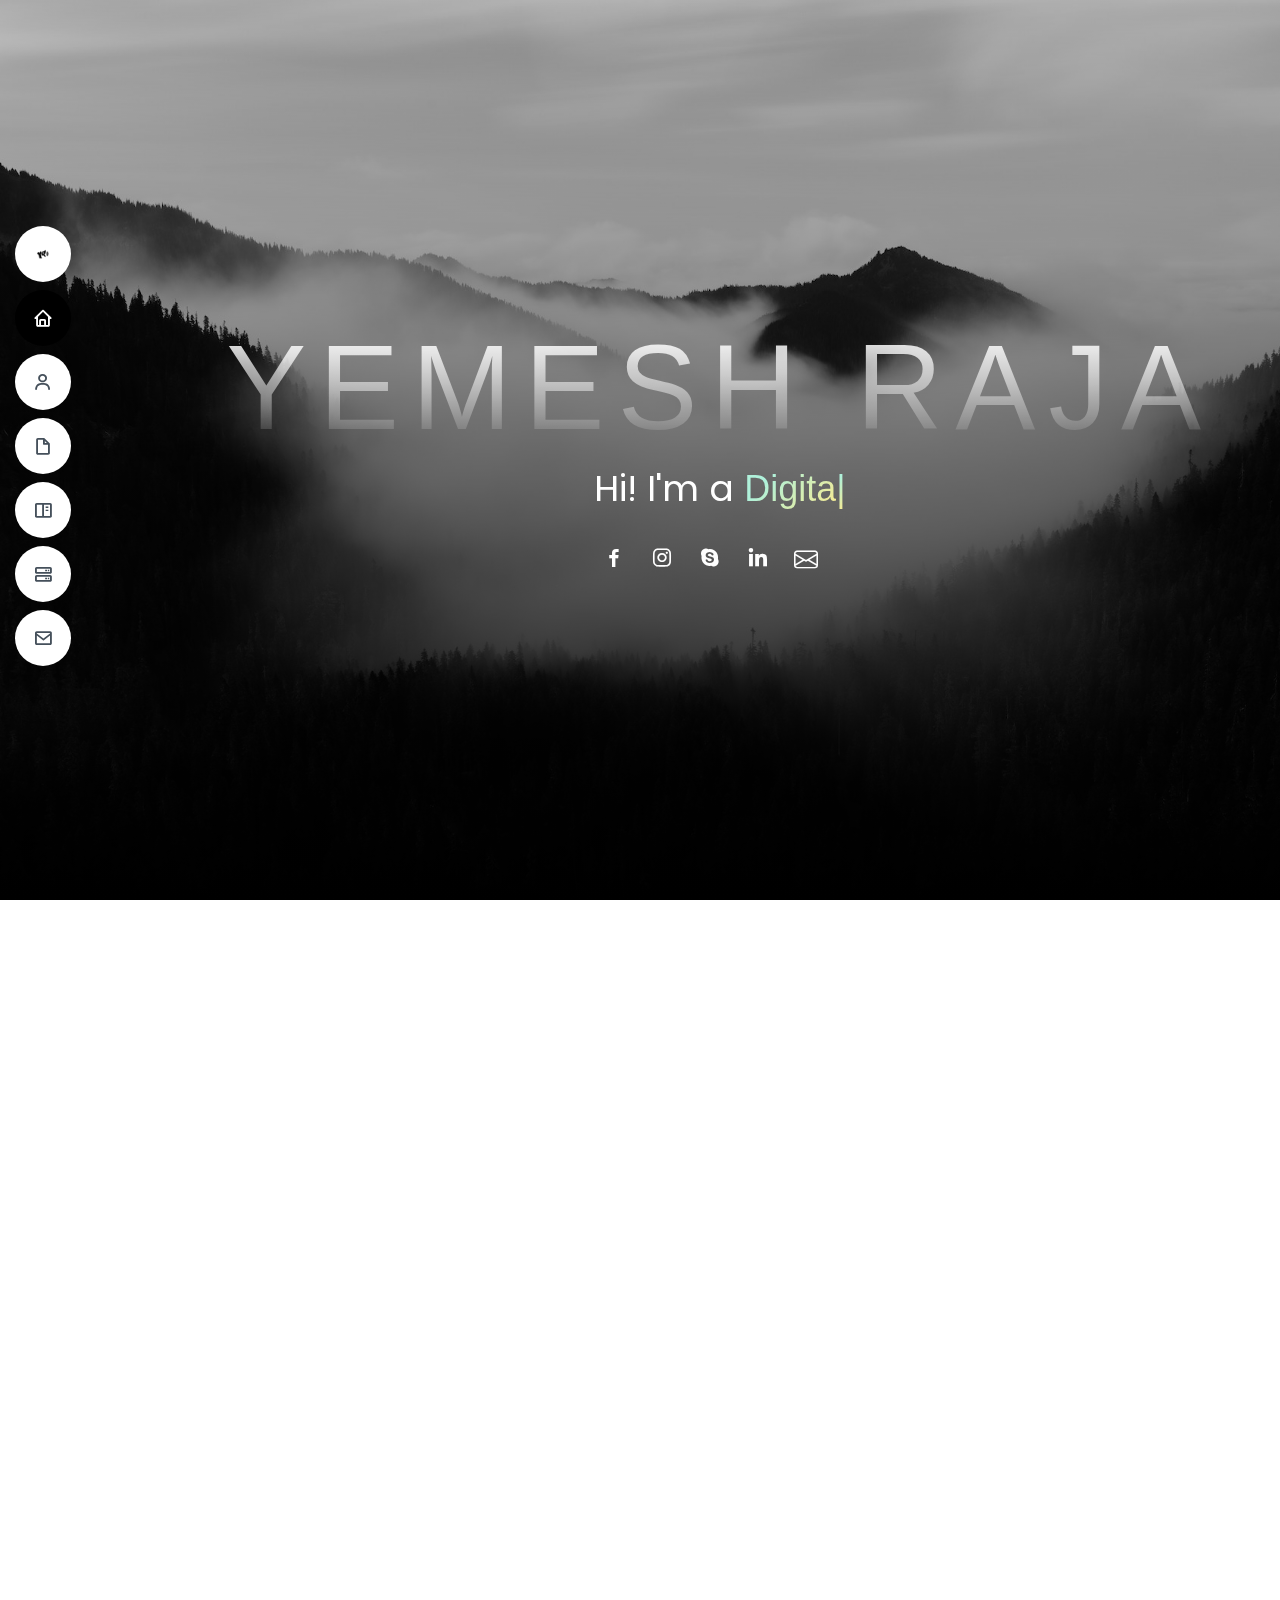
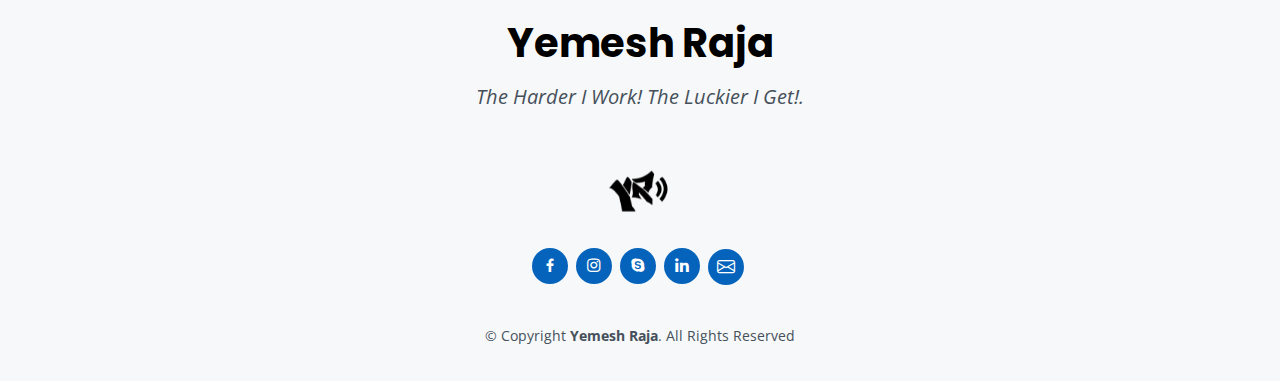
==== index.html @ a0a4c2d1 "Add files via upload" ====
<!DOCTYPE html>
<html lang="en">

<head>
  <meta charset="utf-8">
  <meta content="width=device-width, initial-scale=1.0" name="viewport">

  <title>Home: YEMESH RAJA</title>
  <meta content="" name="description">
  <meta content="" name="keywords">

  <!-- Favicons -->
  <link href="assets/favicon.ico" rel="icon">
  <link href="assets/img/apple-touch-icon.png" rel="apple-touch-icon">

  <!-- Google Fonts -->
  <link href="https://fonts.googleapis.com/css?family=Open+Sans:300,300i,400,400i,600,600i,700,700i|Raleway:300,300i,400,400i,500,500i,600,600i,700,700i|Poppins:300,300i,400,400i,500,500i,600,600i,700,700i" rel="stylesheet">

  <!-- Vendor CSS Files -->
  <link href="assets/vendor/aos/aos.css" rel="stylesheet">
  <link href="assets/vendor/bootstrap/css/bootstrap.min.css" rel="stylesheet">
  <link href="assets/vendor/bootstrap-icons/bootstrap-icons.css" rel="stylesheet">
  <link href="assets/vendor/boxicons/css/boxicons.min.css" rel="stylesheet">
  <link href="assets/vendor/glightbox/css/glightbox.min.css" rel="stylesheet">
  <link href="assets/vendor/swiper/swiper-bundle.min.css" rel="stylesheet">

  <!-- Template Main CSS File -->
  <link href="assets/css/style.css" rel="stylesheet">

  <!-- =======================================================
  * Template Name: MyResume - v4.3.0
  * Template URL: https://bootstrapmade.com/free-html-bootstrap-template-my-resume/
  * Author: BootstrapMade.com
  * License: https://bootstrapmade.com/license/
  ======================================================== -->
</head>

<body>

  <!-- ======= Mobile nav toggle button ======= -->
  <!-- <button type="button" class="mobile-nav-toggle d-xl-none"><i class="bi bi-list mobile-nav-toggle"></i></button> -->
  <i class="bi bi-list mobile-nav-toggle d-xl-none"></i>
  <!-- ======= Header ======= -->
  <header id="header" class="d-flex flex-column justify-content-center">
    <nav id="navbar" class="navbar nav-menu">

      <ul>
        <div class="text-center"><a href="#portfolio" class="nav-link scrollto"><img class="img-fluid mb-0 mb-lg-0" src="assets/img/Untitled design (5).png" alt="..."/></a></div>
        <li><a href="#hero" class="nav-link scrollto active"><i class="bx bx-home"></i> <span>Home</span></a></li>
        <li><a href="#about" class="nav-link scrollto"><i class="bx bx-user"></i> <span>About</span></a></li>
        <li><a href="#resume" class="nav-link scrollto"><i class="bx bx-file-blank"></i> <span>Resume</span></a></li>
        <li><a href="#portfolio" class="nav-link scrollto"><i class="bx bx-book-content"></i> <span>Certificate</span></a></li>
        <li><a href="#services" class="nav-link scrollto"><i class="bx bx-server"></i> <span>Services</span></a></li>
        <li><a href="#contact" class="nav-link scrollto"><i class="bx bx-envelope"></i> <span>Contact</span></a></li>
      </ul>
    </nav><!-- .nav-menu -->

  </header><!-- End Header -->
  <!-- ======= Hero Section ======= -->
  <section id="hero" class="d-flex flex-column justify-content-center">
    <div class="container" data-aos="zoom-in" data-aos-delay="100">
      <div class="text-center">
      <h1>YEMESH RAJA</h1>
      <p>Hi! I'm a <span class="typed" data-typed-items="Digital Marketer,Website Designer, Freelancer"></span></p>
      <div class="social-links">
        <a href="https://www.facebook.com/YEMESHRAJA"target="_blank" class="facebook"><i class="bx bxl-facebook"></i></a>
        <a href="https://www.instagram.com/yemesh_raja_marketer/"target="_blank" class="instagram"><i class="bx bxl-instagram"></i></a>
        <a href="https://join.skype.com/invite/x1tvJ3k8qmmR"target="_blank" class="google-plus"><i class="bx bxl-skype"></i></a>
        <a href="https://www.linkedin.com/in/yemesh-raja/"target="_blank" class="linkedin"><i class="bx bxl-linkedin"></i></a>
        <a href="mailto:yemeshraja@gmail.com"target="_blank" class="Email"><i class="bi bi-envelope"></i></a>
      </div>
      </div>
    </div>
  </section><!-- End Hero -->

  <main id="main">

    <!-- ======= About Section ======= -->
    <section id="about" class="about">
      <div class="container" data-aos="fade-up">

        <div class="section-title">
          <h2>About</h2>
          <p>HELLO, THIS IS YEMESH RAJA. I'M AN BUSINESS ADMINISTRATION GRADUATE. I'VE MORE SELF-INTEREST TOWARDS DIGITAL MARKETING AND GAIN MORE KNOWLEDGE IN VARIOUS METHODS!</p>
        </div>

        <div class="row">
          <div class="col-lg-4">
            <img src="assets/img/Photo.jpg" class="img-fluid" alt="">
          </div>
          <div class="col-lg-8 pt-4 pt-lg-0 content">
            <h3>Digital Marketer &amp; Website Designer.</h3>
            <p class="fst-italic">
              "The Harder I Work! The Luckier I Get!"
            </p>
            <div class="row">
              <div class="col-lg-6">
                <ul>
                  <li><i class="bi bi-chevron-right"></i> <strong>Website:</strong> <a href="https://www.yemeshraja.me/"target="_blank" class="Email"><span>www.yemeshraja.me</span></li></a>
                  <li><i class="bi bi-chevron-right"></i> <strong>Phone:</strong> <span>(+91) 9677109944</span></li>
                  <li><i class="bi bi-chevron-right"></i> <strong>City:</strong> <span>Chennai, India</span></li>
                </ul>
              </div>
              <div class="col-lg-6">
                <ul>
                  <li><i class="bi bi-chevron-right"></i> <strong>Degree:</strong> <span>Bachelor Business Administration</span></li>
                  <li><i class="bi bi-chevron-right"></i> <strong>Email:</strong><a href="mailto:yemeshraja@gmail.com"target="_blank" class="Email"> <span>yemeshraja@gmail.com</span></li></a>
                  <li><i class="bi bi-chevron-right"></i> <strong>Freelance:</strong> <span>Available</span></li>
                </ul>
              </div>
            </div>
            <p>
              Follow Me on Instagram
                         <a href="https://www.instagram.com/yemesh_raja_marketer/"target="_blank"><i class="bx bxl-instagram"></p></a></i>
          </div>
        </div>

      </div>
    </section><!-- End About Section -->

    <!-- ======= Skills Section ======= -->
    <section id="skills" class="skills section-bg">
      <div class="container" data-aos="fade-up">

        <div class="section-title">
          <h2>Skills</h2>
          <p>Everyone is unique the their way of Skill sets and Ideas. So, These are my skill sets which I'm very much confident.</p>
        </div>

        <div class="row skills-content">

          <div class="col-lg-6">

            <div class="progress">
              <span class="skill">Digital Marketing <i class="val">100%</i></span>
              <div class="progress-bar-wrap">
                <div class="progress-bar" role="progressbar" aria-valuenow="100" aria-valuemin="0" aria-valuemax="100"></div>
              </div>
            </div>

            <div class="progress">
              <span class="skill">Website Design <i class="val">90%</i></span>
              <div class="progress-bar-wrap">
                <div class="progress-bar" role="progressbar" aria-valuenow="90" aria-valuemin="0" aria-valuemax="100"></div>
              </div>
            </div>

            <div class="progress">
              <span class="skill">canva<i class="val">75%</i></span>
              <div class="progress-bar-wrap">
                <div class="progress-bar" role="progressbar" aria-valuenow="75" aria-valuemin="0" aria-valuemax="100"></div>
              </div>
            </div>

          </div>

          <div class="col-lg-6">

            <div class="progress">
              <span class="skill">HTML & CSS <i class="val">60%</i></span>
              <div class="progress-bar-wrap">
                <div class="progress-bar" role="progressbar" aria-valuenow="80" aria-valuemin="0" aria-valuemax="100"></div>
              </div>
            </div>

            <div class="progress">
              <span class="skill">WordPress<i class="val">90%</i></span>
              <div class="progress-bar-wrap">
                <div class="progress-bar" role="progressbar" aria-valuenow="90" aria-valuemin="0" aria-valuemax="100"></div>
              </div>
            </div>

            <div class="progress">
              <span class="skill">Photoshop <i class="val">55%</i></span>
              <div class="progress-bar-wrap">
                <div class="progress-bar" role="progressbar" aria-valuenow="55" aria-valuemin="0" aria-valuemax="100"></div>
              </div>
            </div>

          </div>

        </div>

      </div>
    </section><!-- End Skills Section -->

    <!-- ======= Resume Section ======= -->
    <section id="resume" class="resume">
      <div class="container" data-aos="fade-up">

        <div class="section-title">
          <a href="assets/YEMESH RAJA_CV.pdf" download><h2>Resume</h2></a>
          <p>Click the above Resume Text to Download my full Resume Offline.</p>
        </div>

        <div class="row">
          <div class="col-lg-6">
            <h3 class="resume-title">Summary</h3>
            <div class="resume-item pb-0">
              <h4>Yemesh Raja</h4>
              <p><em>
Enthusiastic, Innovative and deadline-driven Digital Marketer & Website Designer with 1+ years of experience in designing and developing user-centered digital marketing and Websites from initial concept to final.</em></p>
              <ul>
                <li>No.5, Anna Street, Periyapanicherry, Chennai-122, Tamil Nadu, India.</li>
                <li>(+91) 9677109944</li>
                <li><a href="mailto:yemeshraja@gmail.com"target="_blank">yemeshraja@gmail.com</li></a>
              </ul>
            </div>

            <h3 class="resume-title">Education</h3>
            <div class="resume-item">
              <h4>Bachelor of Business Administration</h4>
              <h5>2018 - 2021</h5>
              <p><em>Madras Christian College, Chennai, India</em></p>
              <p>Completed my College Degree with 70% in Total Score. Learned the concepts of Business Administration. Involved in Various Events and Activites. Performed as an Amenities Convenor.</p>
            </div>
            <div class="resume-item">
              <h4>Higher Secondary Schooling</h4>
              <h5>2017 - 2018</h5>
              <p><em>Madras Christian College, Chennai, India</em></p>
              <p>Completed my 12th State board exams with 86% in Total Score. Performed as an Class Representive. Involved in Various Events and Activites.</p>
            </div>
          </div>
          <div class="col-lg-6">
            <h3 class="resume-title">Professional Experience</h3>
            <div class="resume-item">
              <h4>
Resource Management Group Intern:</h4>
              <h5>2021 - Present</h5>
              <p><em>Chennai, TamilNadu, India </em></p>
              <ul>
                <li>Worked in RMG team at Kaar Technologies</li>
                <li>Managed Resources in a project work</li>
                <li>
Learned about Proper Professional Communication </li>
                <li>Learned about the core concepts of RMG</li>
              </ul>
            </div>
            <div class="resume-item">
              <h4>

Human Resource Management Intern:
</h4>
              <h5>FEB 2021 - MAR 2021</h5>
              <p><em>Chennai, TamilNadu, India</em></p>
              <ul>
                <li>Worked as an Human Resource Intern in Shibaura Machine.</li>
                <li>Managed and Learned about the HR Role.</li>
                <li>Collected data from the employees and analyzed for better change.</li>
                <li>Learned about the core concepts of Human Resource.</li>
              </ul>
            </div>
            <div class="resume-item">
              <h4>

Digital Marketing Intern:</h4>
              <h5>Jun 2021 - Aug 2021</h5>
              <p><em>Virtual Internship</em></p>
              <ul>
                <li>Worked as an Digital Marketing Team Lead in GAO Tek.</li>
                <li>Managed Social Media Posts and Fellow Interns.</li>
                <li>Communicated with all the Fellow works and Processed an Team work.</li>
                <li>
Involved in Various work Process in Digital Marketing.(Social media Marketing, Email Marketing)</li>
              </ul>
            </div>
          </div>
        </div>

      </div>
    </section><!-- End Resume Section -->

    <!-- ======= Portfolio Section ======= -->
    <section id="portfolio" class="portfolio section-bg">
      <div class="container" data-aos="fade-up">

        <div class="section-title">
          <a class="nav-link" href="Certificate.html"target="_blank"><h2>Certificates</h2></a>
          <p>These are the qualified Certifications of mine. Click on the Above Certificates Text to View all.</p>
        </div>

        <div class="row">
          <div class="col-lg-12 d-flex justify-content-center" data-aos="fade-up" data-aos-delay="100">
            <ul id="portfolio-flters">
              <li data-filter="*" class="filter-active">All</li>
              <li data-filter=".filter-app">Digital Marketing</li>
              <li data-filter=".filter-card">Coding</li>
              <li data-filter=".filter-web">Others</li>
            </ul>
          </div>
        </div>

        <div class="row portfolio-container" data-aos="fade-up" data-aos-delay="200">

          <div class="col-lg-4 col-md-6 portfolio-item filter-app">
            <div class="portfolio-wrap">
              <img src="assets/Images/GOOGLE ANALYTICS SKILLSHOP.jpg" class="img-fluid" alt="">
              <div class="portfolio-info">
                <h4>Google Analytics Certification</h4>
                <p>Certified</p>
                <div class="portfolio-links">
                  <a href="assets/Images/GOOGLE ANALYTICS SKILLSHOP.jpg" data-gallery="portfolioGallery" class="portfolio-lightbox" title="Google Analytics Certification"><i class="bx bx-plus"></i></a>
                  <a href="portfolio-details.html" class="portfolio-details-lightbox" data-glightbox="type: external" title="Portfolio Details"><i class="bx bx-link"></i></a>
                </div>
              </div>
            </div>
          </div>

          <div class="col-lg-4 col-md-6 portfolio-item filter-app">
            <div class="portfolio-wrap">
              <img src="assets/Images/CertificateOfCompletion_Digital Marketing Foundations_page-0001 (1).jpg" class="img-fluid" alt="">
              <div class="portfolio-info">
                <h4>LinkedIn Digital Marketing Certification</h4>
                <p>LinkedIn</p>
                <div class="portfolio-links">
                  <a href="assets/Images/CertificateOfCompletion_Digital Marketing Foundations_page-0001 (1).jpg" data-gallery="portfolioGallery" class="portfolio-lightbox" title="LinkedIn Digital Marketing Certification"><i class="bx bx-plus"></i></a>
                  <a href="portfolio-details.html" class="portfolio-details-lightbox" data-glightbox="type: external" title="Portfolio Details"><i class="bx bx-link"></i></a>
                </div>
              </div>
            </div>
          </div>

          <div class="col-lg-4 col-md-6 portfolio-item filter-app">
            <div class="portfolio-wrap">
              <img src="assets/Images/Coursera GOOGLE ADS_page-0001.jpg" class="img-fluid" alt="">
              <div class="portfolio-info">
                <h4>Google Ads Course in Coursera</h4>
                <p>Coursera</p>
                <div class="portfolio-links">
                  <a href="assets/Images/Coursera GOOGLE ADS_page-0001.jpg" data-gallery="portfolioGallery" class="portfolio-lightbox" title="Google Ads Course in Coursera"><i class="bx bx-plus"></i></a>
                  <a href="portfolio-details.html" class="portfolio-details-lightbox" data-glightbox="type: external" title="Portfolio Details"><i class="bx bx-link"></i></a>
                </div>
              </div>
            </div>
          </div>

          <div class="col-lg-4 col-md-6 portfolio-item filter-app">
            <div class="portfolio-wrap">
              <img src="assets/Images/portfolio-01.jpg" class="img-fluid" alt="">
              <div class="portfolio-info">
                <h4>
Google Digital Marketing Certification
</h4>
                <p>Google Digital Garage</p>
                <div class="portfolio-links">
                  <a href="assets/Images/portfolio-01.jpg" data-gallery="portfolioGallery" class="portfolio-lightbox" title="Google Digital Marketing Certificate"><i class="bx bx-plus"></i></a>
                  <a href="portfolio-details.html" class="portfolio-details-lightbox" data-glightbox="type: external" title="Portfolio Details"><i class="bx bx-link"></i></a>
                </div>
              </div>
            </div>
          </div>

          <div class="col-lg-4 col-md-6 portfolio-item filter-app">
            <div class="portfolio-wrap">
              <img src="assets/Images/Digital Marketing_Future learn_Accenture_page-0001.jpg" class="img-fluid" alt="">
              <div class="portfolio-info">
                <h4>Digital Marketing Certification by Accenture</h4>
                <p>Accenture</p>
                <div class="portfolio-links">
                  <a href="assets/Images/Digital Marketing_Future learn_Accenture_page-0001.jpg" data-gallery="portfolioGallery" class="portfolio-lightbox" title="Digital Marketing Certification by Accenture"><i class="bx bx-plus"></i></a>
                  <a href="portfolio-details.html" class="portfolio-details-lightbox" data-glightbox="type: external" title="Portfolio Details"><i class="bx bx-link"></i></a>
                </div>
              </div>
            </div>
          </div>

          <div class="col-lg-4 col-md-6 portfolio-item filter-web">
            <div class="portfolio-wrap">
              <img src="assets/Images/Creative thinking & Problem Solving_page-0001.jpg" class="img-fluid" alt="">
              <div class="portfolio-info">
                <h4>METROPOLITAN SCHOOL OF BUSINESS PROBLEM SOLVING CERTIFICATION</h4>
                <p>UK METROPOLITAN School Of Business</p>
                <div class="portfolio-links">
                  <a href="assets/Images/Creative thinking & Problem Solving_page-0001.jpg" data-gallery="portfolioGallery" class="portfolio-lightbox" title="METROPOLITAN SCHOOL OF BUSINESS PROBLEM SOLVING CERTIFICATION"><i class="bx bx-plus"></i></a>
                  <a href="portfolio-details.html" class="portfolio-details-lightbox" data-glightbox="type: external" title="Portfolio Details"><i class="bx bx-link"></i></a>
                </div>
              </div>
            </div>
          </div>

          <div class="col-lg-4 col-md-6 portfolio-item filter-app">
            <div class="portfolio-wrap">
              <img src="assets/Images/GOOGLE ANALYTICS ADVANCED_page-0001.jpg" class="img-fluid" alt="">
              <div class="portfolio-info">
                <h4>Google Analytics Certification</h4>
                <p>Google Analytics</p>
                <div class="portfolio-links">
                  <a href="assets/Images/GOOGLE ANALYTICS ADVANCED_page-0001.jpg" data-gallery="portfolioGallery" class="portfolio-lightbox" title="Google Analytics Certification"><i class="bx bx-plus"></i></a>
                  <a href="portfolio-details.html" class="portfolio-details-lightbox" data-glightbox="type: external" title="Portfolio Details"><i class="bx bx-link"></i></a>
                </div>
              </div>
            </div>
          </div>

          <div class="col-lg-4 col-md-6 portfolio-item filter-card">
            <div class="portfolio-wrap">
              <img src="assets/Images/One Month Learn HTML Certificate_page-0001.jpg" class="img-fluid" alt="">
              <div class="portfolio-info">
                <h4>One Month HTML Certification</h4>
                <p>One Month</p>
                <div class="portfolio-links">
                  <a href="assets/Images/One Month Learn HTML Certificate_page-0001.jpg" data-gallery="portfolioGallery" class="portfolio-lightbox" title="One Month HTML Certification"><i class="bx bx-plus"></i></a>
                  <a href="portfolio-details.html" class="portfolio-details-lightbox" data-glightbox="type: external" title="Portfolio Details"><i class="bx bx-link"></i></a>
                </div>
              </div>
            </div>
          </div>

          <div class="col-lg-4 col-md-6 portfolio-item filter-app">
            <div class="portfolio-wrap">
              <img src="assets/Images/EMAIL MARKETING ON HUBSPOT.jpg" class="img-fluid" alt="...">
              <div class="portfolio-info">
                <h4>EMAIL MARKETING CERTIFICATION ON HUBSPOT</h4>
                <p>HUBSPOT</p>
                <div class="portfolio-links">
                  <a href="assets/Images/EMAIL MARKETING CERTIFICATION ON HUBSPOT.jpg" data-gallery="portfolioGallery" class="portfolio-lightbox" title="Web 3"><i class="bx bx-plus"></i></a>
                  <a href="portfolio-details.html" class="portfolio-details-lightbox" data-glightbox="type: external" title="Portfolio Details"><i class="bx bx-link"></i></a>
                </div>
              </div>
            </div>
          </div>

        </div>

      </div>
    </section><!-- End Portfolio Section -->

    <!-- ======= Services Section ======= -->
    <section id="services" class="services">
      <div class="container" data-aos="fade-up">

        <div class="section-title">
          <h2>Services</h2>
          <p>These are the various types of Services with is Currently provided:</p>
        </div>

        <div class="row">

          <div class="col-lg-4 col-md-6 d-flex align-items-stretch" data-aos="zoom-in" data-aos-delay="100">
            <div class="icon-box iconbox-blue">
              <div class="icon">
                <svg width="100" height="100" viewBox="0 0 600 600" xmlns="http://www.w3.org/2000/svg">
                  <path stroke="none" stroke-width="0" fill="#f5f5f5" d="M300,521.0016835830174C376.1290562159157,517.8887921683347,466.0731472004068,529.7835943286574,510.70327084640275,468.03025145048787C554.3714126377745,407.6079735673963,508.03601936045806,328.9844924480964,491.2728898941984,256.3432110539036C474.5976632858925,184.082847569629,479.9380746630129,96.60480741107993,416.23090153303,58.64404602377083C348.86323505073057,18.502131276798302,261.93793281208167,40.57373210992963,193.5410806939664,78.93577620505333C130.42746243093433,114.334589627462,98.30271207620316,179.96522072025542,76.75703585869454,249.04625023123273C51.97151888228291,328.5150500222984,13.704378332031375,421.85034740162234,66.52175969318436,486.19268352777647C119.04800174914682,550.1803526380478,217.28368757567262,524.383925680826,300,521.0016835830174"></path>
                </svg>
                <i class="bx bx-slideshow"></i>
              </div>
              <h4><a href="#contact">
Digital Marketing</a></h4>
              <p>Digital Marketing Services to Increase the Brand awareness, Growth and sales.</p>
            </div>
          </div>

          <div class="col-lg-4 col-md-6 d-flex align-items-stretch mt-4 mt-md-0" data-aos="zoom-in" data-aos-delay="200">
            <div class="icon-box iconbox-orange ">
              <div class="icon">
                <svg width="100" height="100" viewBox="0 0 600 600" xmlns="http://www.w3.org/2000/svg">
                  <path stroke="none" stroke-width="0" fill="#f5f5f5" d="M300,582.0697525312426C382.5290701553225,586.8405444964366,449.9789794690241,525.3245884688669,502.5850820975895,461.55621195738473C556.606425686781,396.0723002908107,615.8543463187945,314.28637112970534,586.6730223649479,234.56875336149918C558.9533121215079,158.8439757836574,454.9685369536778,164.00468322053177,381.49747125262974,130.76875717737553C312.15926192815925,99.40240125094834,248.97055460311594,18.661163978235184,179.8680185752513,50.54337015887873C110.5421016452524,82.52863877960104,119.82277516462835,180.83849132639028,109.12597500060166,256.43424936330496C100.08760227029461,320.3096726198365,92.17705696193138,384.0621239912766,124.79988738764834,439.7174275375508C164.83382741302287,508.01625554203684,220.96474134820875,577.5009287672846,300,582.0697525312426"></path>
                </svg>
                <i class="bx bx-file"></i>
              </div>
              <h4><a href="#contact">
Designing & Editing</a></h4>
              <p>
Editing and Designing of Companies & Businesses Logo's, Videos, Posters.</p>
            </div>
          </div>

          <div class="col-lg-4 col-md-6 d-flex align-items-stretch mt-4 mt-lg-0" data-aos="zoom-in" data-aos-delay="300">
            <div class="icon-box iconbox-pink">
              <div class="icon">
                <svg width="100" height="100" viewBox="0 0 600 600" xmlns="http://www.w3.org/2000/svg">
                  <path stroke="none" stroke-width="0" fill="#f5f5f5" d="M300,541.5067337569781C382.14930387511276,545.0595476570109,479.8736841581634,548.3450877840088,526.4010558755058,480.5488172755941C571.5218469581645,414.80211281144784,517.5187510058486,332.0715597781072,496.52539010469104,255.14436215662573C477.37192572678356,184.95920475031193,473.57363656557914,105.61284051026155,413.0603344069578,65.22779650032875C343.27470386102294,18.654635553484475,251.2091493199835,5.337323636656869,175.0934190732945,40.62881213300186C97.87086631185822,76.43348514350839,51.98124368387456,156.15599469081315,36.44837278890362,239.84606092416172C21.716077023791087,319.22268207091537,43.775223500013084,401.1760424656574,96.891909868211,461.97329694683043C147.22146801428983,519.5804099606455,223.5754009179313,538.201503339737,300,541.5067337569781"></path>
                </svg>
                <i class="bx bx-layer"></i>
              </div>
              <h4><a href="#contact">Website Design & Development</a></h4>
              <p>Fully Customized Desiging and developing websites for companies & Businesses</p>
            </div>
          </div>
        </div>

      </div>
    </section><!-- End Services Section -->


    <!-- ======= Contact Section ======= -->
    <section id="contact" class="contact">
      <div class="container" data-aos="fade-up">

        <div class="section-title">
          <h2>Contact</h2>
        </div>

        <div class="row mt-1">
          <div class="col-lg-4">
            <div class="info">
              <div class="address">
                <i class="bi bi-geo-alt"></i>
                <h4>Location:</h4>
                <p>No.5, Anna Street, Periyapanicherry, Chennai-122, Tamil Nadu, India.</p>
                <hr class="my-4 mx-auto" />
              </div>

              <div class="email">
                <a href="mailto:yemeshraja@gmail.com"target="_blank" class="Email"><i class="bi bi-envelope"></i>
                <h4>Email:</h4>
                <p>yemeshraja@gmail.com</p>
                <hr class="my-4 mx-auto" />
                </a>
              </div>

              <div class="phone">
                <i class="bi bi-phone"></i>
                <h4>Call:</h4>
                <p>+91 9677109944</p>
                <hr class="my-4 mx-auto" />
              </div>

            </div>

          </div>

          <div class="col-lg-8 mt-5 mt-lg-0">

            <form action="forms/contact.php" method="post" role="form" class="php-email-form">
              <div class="row">
                <div class="col-md-6 form-group">
                  <input type="text" name="name" class="form-control" id="name" placeholder="Your Name" required>
                </div>
                <div class="col-md-6 form-group mt-3 mt-md-0">
                  <input type="email" class="form-control" name="email" id="email" placeholder="Your Email" required>
                </div>
              </div>
              <div class="form-group mt-3">
                <input type="text" class="form-control" name="subject" id="subject" placeholder="Subject" required>
              </div>
              <div class="form-group mt-3">
                <textarea class="form-control" name="message" rows="5" placeholder="Message" required></textarea>
              </div>
              <div class="my-3">
                <div class="loading">Loading</div>
                <div class="error-message"></div>
                <div class="sent-message">Your message has been sent. Thank you!</div>
              </div>
              <div class="text-center"><button type="submit">Send Message</button></div>
            </form>

          </div>

        </div>

      </div>
    </section><!-- End Contact Section -->

  </main><!-- End #main -->

  <!-- ======= Footer ======= -->
  <footer id="footer">
    <div class="container">
      <h3>Yemesh Raja</h3>
      <p>The Harder I Work! The Luckier I Get!.</p>
      <div class="text-center"><a href="#hero" class="nav-link scrollto active"><img class="img-fluid mb-0 mb-lg-0" src="assets/img/Untitled design (5).png" alt="..."width="100" height="100" /></div></a>
      <div class="social-links">
        <a href="https://www.facebook.com/YEMESHRAJA"target="_blank" class="facebook"><i class="bx bxl-facebook"></i></a>
        <a href="https://www.instagram.com/yemesh_raja_marketer/"target="_blank" class="instagram"><i class="bx bxl-instagram"></i></a>
        <a href="https://join.skype.com/invite/x1tvJ3k8qmmR"target="_blank" class="google-plus"><i class="bx bxl-skype"></i></a>
        <a href="https://www.linkedin.com/in/yemesh-raja/"target="_blank" class="linkedin"><i class="bx bxl-linkedin"></i></a>
        <a href="mailto:yemeshraja@gmail.com"target="_blank" class="Email"><i class="bi bi-envelope"></i></a>
      </div>
      <div class="copyright">
        &copy; Copyright <strong><span>Yemesh Raja</span></strong>. All Rights Reserved
      </div>
    </div>
  </footer><!-- End Footer -->

  <div id="preloader"></div>
  <a href="#" class="back-to-top d-flex align-items-center justify-content-center"><i class="bi bi-arrow-up-short"></i></a>

  <!-- Vendor JS Files -->
  <script src="assets/vendor/aos/aos.js"></script>
  <script src="assets/vendor/bootstrap/js/bootstrap.bundle.min.js"></script>
  <script src="assets/vendor/glightbox/js/glightbox.min.js"></script>
  <script src="assets/vendor/isotope-layout/isotope.pkgd.min.js"></script>
  <script src="assets/vendor/php-email-form/validate.js"></script>
  <script src="assets/vendor/purecounter/purecounter.js"></script>
  <script src="assets/vendor/swiper/swiper-bundle.min.js"></script>
  <script src="assets/vendor/typed.js/typed.min.js"></script>
  <script src="assets/vendor/waypoints/noframework.waypoints.js"></script>

  <!-- Template Main JS File -->
  <script src="assets/js/main.js"></script>

</body>

</html>
---- assets/css/style.css ----
/**
* Template Name: MyResume - v4.3.0
* Template URL: https://bootstrapmade.com/free-html-bootstrap-template-my-resume/
* Author: BootstrapMade.com
* License: https://bootstrapmade.com/license/
*/

/*--------------------------------------------------------------
# General
--------------------------------------------------------------*/
body {
  font-family: "Open Sans", sans-serif;
  color: #272829;
}

a {
  color: #0563bb;
  text-decoration: none;
}

a:hover {
  color: #067ded;
  text-decoration: none;
}

h1, h2, h3, h4, h5, h6 {
  font-family: "Raleway", sans-serif;
}

/*--------------------------------------------------------------
# Back to top button
--------------------------------------------------------------*/
.back-to-top {
  position: fixed;
  visibility: hidden;
  opacity: 0;
  right: 15px;
  bottom: 15px;
  z-index: 996;
  background: #0563bb;
  width: 40px;
  height: 40px;
  border-radius: 50px;
  transition: all 0.4s;
}

.back-to-top i {
  font-size: 28px;
  color: #fff;
  line-height: 0;
}

.back-to-top:hover {
  background: #0678e3;
  color: #fff;
}

.back-to-top.active {
  visibility: visible;
  opacity: 1;
}

/*--------------------------------------------------------------
# Preloader
--------------------------------------------------------------*/
#preloader {
  position: fixed;
  top: 0;
  left: 0;
  right: 0;
  bottom: 0;
  z-index: 9999;
  overflow: hidden;
  background: #fff;
}

#preloader:before {
  content: "";
  position: fixed;
  top: calc(50% - 30px);
  left: calc(50% - 30px);
  border: 6px solid #0563bb;
  border-top-color: #fff;
  border-bottom-color: #fff;
  border-radius: 50%;
  width: 60px;
  height: 60px;
  -webkit-animation: animate-preloader 1s linear infinite;
  animation: animate-preloader 1s linear infinite;
}

@-webkit-keyframes animate-preloader {
  0% {
    transform: rotate(0deg);
  }
  100% {
    transform: rotate(360deg);
  }
}

@keyframes animate-preloader {
  0% {
    transform: rotate(0deg);
  }
  100% {
    transform: rotate(360deg);
  }
}

/*--------------------------------------------------------------
# Disable aos animation delay on mobile devices
--------------------------------------------------------------*/
@media screen and (max-width: 768px) {
  [data-aos-delay] {
    transition-delay: 0 !important;
  }
}

/*--------------------------------------------------------------
# Header
--------------------------------------------------------------*/
#header {
  position: fixed;
  top: 0;
  left: 0;
  bottom: 0;
  z-index: 9997;
  transition: all 0.5s;
  padding: 15px;
  overflow-y: auto;
}

@media (max-width: 992px) {
  #header {
    width: 300px;
    background: #fff;
    border-right: 1px solid #e6e9ec;
    left: -300px;
  }
}

@media (min-width: 992px) {
  #main {
    margin-left: 100px;
  }
}

/*--------------------------------------------------------------
# Navigation Menu
--------------------------------------------------------------*/
/**
* Desktop Navigation 
*/
.nav-menu {
  padding: 0;
  display: block;
}

.nav-menu * {
  margin: 0;
  padding: 0;
  list-style: none;
}

.nav-menu > ul > li {
  position: relative;
  white-space: nowrap;
}

.nav-menu a, .nav-menu a:focus {
  display: flex;
  align-items: center;
  color: #45505b;
  padding: 10px 18px;
  margin-bottom: 8px;
  transition: 0.3s;
  font-size: 15px;
  border-radius: 50px;
  background: #FFFFFF;
  height: 56px;
  width: 100%;
  overflow: hidden;
  transition: 0.3s;
}

.nav-menu a i, .nav-menu a:focus i {
  font-size: 20px;
}

.nav-menu a span, .nav-menu a:focus span {
  padding: 0 5px 0 7px;
  color: #45505b;
}

@media (min-width: 992px) {
  .nav-menu a, .nav-menu a:focus {
    width: 56px;
  }
  .nav-menu a span, .nav-menu a:focus span {
    display: none;
    color: #fff;
  }

}
.nav-menu img, .nav-menu .active, .nav-menu .active:focus, .nav-menu li:hover > a {
  color: #fff;
  background: #FFFFFF;
}

.nav-menu a:hover, .nav-menu .active, .nav-menu .active:focus, .nav-menu li:hover > a {
  color: #fff;
  background: #000000;
}

.nav-menu a:hover span, .nav-menu .active span, .nav-menu .active:focus span, .nav-menu li:hover > a span {
  color: #fff;
}

.nav-menu a:hover, .nav-menu li:hover > a {
  width: 100%;
  color: #fff;
}


.nav-menu a:hover span, .nav-menu li:hover > a span {
  display: block;
}

/**
* Mobile Navigation 
*/
.mobile-nav-toggle {
  position: fixed;
  right: 10px;
  top: 10px;
  z-index: 9998;
  border: 0;
  background: none;
  font-size: 28px;
  transition: all 0.4s;
  outline: none !important;
  line-height: 0;
  cursor: pointer;
  border-radius: 50px;
  padding: 5px;
}

.mobile-nav-toggle i {
  color: #45505b;
}

.mobile-nav-active {
  overflow: hidden;
}

.mobile-nav-active #header {
  left: 0;
}

.mobile-nav-active .mobile-nav-toggle {
  color: #fff;
  background-color: #000000;
}

/*--------------------------------------------------------------
# Hero Section
--------------------------------------------------------------*/
#hero {
  width: 100%;
  height: 100vh;
  background: linear-gradient(to bottom, rgba(0, 0, 0, 0.2) 0%, rgba(0, 0, 0, 0.7) 75%, #000 100%), url("../img/bg-masthead.jpg");
  background-size: cover;
  position: relative;
}
@media (min-width: 992px) {
  #hero {
    padding-left: 160px;
  }

}

#hero:before {
  content: "";
  position: absolute;
  bottom: 0;
  top: 0;
  left: 0;
  right: 0;
}

#hero h1 {
  font-family: "Varela Round", -apple-system, BlinkMacSystemFont, "Segoe UI", Roboto, "Helvetica Neue", Arial, sans-serif, "Apple Color Emoji", "Segoe UI Emoji", "Segoe UI Symbol", "Noto Color Emoji";
  font-size: 7.5rem;
  line-height: 7.5rem;
  letter-spacing: 0.8rem;
  background: linear-gradient(rgba(300, 300, 300, 1.3), rgba(255, 255, 255, 0));
  -webkit-text-fill-color: transparent;
  -webkit-background-clip: text;
          background-clip: text;
}

#hero p {
  color: #FFFFFF;
  margin: 15px 0 0 0;
  font-size: 36px;
  font-family: "Poppins", sans-serif;
}

#hero p span {
font-family: "Varela Round", -apple-system, BlinkMacSystemFont, "Segoe UI", Roboto, "Helvetica Neue", Arial, sans-serif, "Apple Color Emoji", "Segoe UI Emoji", "Segoe UI Symbol", "Noto Color Emoji";
font-size: 36px;
background-color: #f9ea8f;
background-image: linear-gradient(315deg, #f9ea8f 0%, #aff1da 74%);
  -webkit-text-fill-color: transparent;
  -webkit-background-clip: text;
          background-clip: text;
}

#hero .social-links {
  margin-top: 30px;
}

#hero .social-links a {
  font-size: 24px;
  display: inline-block;
  color: #FFFFFF;
  line-height: 1;
  margin-right: 20px;
  transition: 0.3s;
}

#hero .social-links a:hover {
  color: #FFDAB9;
}

@media (max-width: 992px) {

  #hero {
    text-align: center;
  }
  #hero h1 {
    font-size: 48px;
    line-height: 52px;
    text-align: center !important;
  }
  #hero p {
    margin-top: 10px;
    font-size: 25px;
    line-height: 28px;
  }
  #hero p span {
    margin-top: 10px;
    font-size: 25px;
    line-height: 28px;

  }

}

/*--------------------------------------------------------------
# Sections General
--------------------------------------------------------------*/
section {
  padding: 60px 0;
  overflow: hidden;
}

.section-title {
  text-align: center;
  padding-bottom: 30px;
}

.section-title h2 {
  font-size: 32px;
  font-weight: bold;
  text-transform: uppercase;
  margin-bottom: 20px;
  padding-bottom: 20px;
  position: relative;
  color: #45505b;
}

.section-title h2::before {
  content: '';
  position: absolute;
  display: block;
  width: 120px;
  height: 1px;
  background: #ddd;
  bottom: 1px;
  left: calc(50% - 60px);
}

.section-title h2::after {
  content: '';
  position: absolute;
  display: block;
  width: 40px;
  height: 3px;
  background: #0563bb;
  bottom: 0;
  left: calc(50% - 20px);
}

.section-title p {
  margin-bottom: 0;
}

/*--------------------------------------------------------------
# About
--------------------------------------------------------------*/
.about .content h3 {
  font-weight: 700;
  font-size: 26px;
  color: #728394;
}

.about .content ul {
  list-style: none;
  padding: 0;
}

.about .content ul li {
  margin-bottom: 20px;
  display: flex;
  align-items: center;
}

.about .content ul strong {
  margin-right: 10px;
}

.about .content ul i {
  font-size: 16px;
  margin-right: 5px;
  color: #0563bb;
  line-height: 0;
}

.about .content p:last-child {
  margin-bottom: 0;
}
#fst-italic {
  font-size: 16px;
}
/*--------------------------------------------------------------
# Facts
--------------------------------------------------------------*/
.facts .count-box {
  padding: 30px 30px 25px 30px;
  margin-top: 30px;
  width: 100%;
  position: relative;
  text-align: center;
  background: #fff;
}

.facts .count-box i {
  position: absolute;
  top: -25px;
  left: 50%;
  transform: translateX(-50%);
  font-size: 24px;
  background: #0563bb;
  color: #fff;
  border-radius: 50px;
  display: inline-flex;
  align-items: center;
  justify-content: center;
  width: 48px;
  height: 48px;
}

.facts .count-box span {
  font-size: 36px;
  display: block;
  font-weight: 600;
  color: #011426;
}

.facts .count-box p {
  padding: 0;
  margin: 0;
  font-family: "Raleway", sans-serif;
  font-size: 14px;
}

/*--------------------------------------------------------------
# Akills
--------------------------------------------------------------*/
.skills .progress {
  height: 60px;
  display: block;
  background: none;
  border-radius: 0;
}

.skills .progress .skill {
  padding: 10px 0;
  margin: 0;
  text-transform: uppercase;
  display: block;
  font-weight: 600;
  font-family: "Poppins", sans-serif;
  color: #45505b;
}

.skills .progress .skill .val {
  float: right;
  font-style: normal;
}

.skills .progress-bar-wrap {
  background: #f2f3f5;
}

.skills .progress-bar {
  width: 1px;
  height: 10px;
  transition: .9s;
  background-color: #0563bb;
}

/*--------------------------------------------------------------
# Resume
--------------------------------------------------------------*/
.resume .resume-title {
  font-size: 26px;
  font-weight: 700;
  margin-top: 20px;
  margin-bottom: 20px;
  color: #45505b;
}

.resume .resume-item {
  padding: 0 0 20px 20px;
  margin-top: -2px;
  border-left: 2px solid #0563bb;
  position: relative;
}

.resume .resume-item h4 {
  line-height: 18px;
  font-size: 18px;
  font-weight: 600;
  text-transform: uppercase;
  font-family: "Poppins", sans-serif;
  color: #0563bb;
  margin-bottom: 10px;
}

.resume .resume-item h5 {
  font-size: 16px;
  background: #f7f8f9;
  padding: 5px 15px;
  display: inline-block;
  font-weight: 600;
  margin-bottom: 10px;
}

.resume .resume-item ul {
  padding-left: 20px;
}

.resume .resume-item ul li {
  padding-bottom: 10px;
}

.resume .resume-item:last-child {
  padding-bottom: 0;
}

.resume .resume-item::before {
  content: "";
  position: absolute;
  width: 16px;
  height: 16px;
  border-radius: 50px;
  left: -9px;
  top: 0;
  background: #fff;
  border: 2px solid #0563bb;
}

/*--------------------------------------------------------------
# Portfolio
--------------------------------------------------------------*/
.portfolio .portfolio-item {
  margin-bottom: 30px;
}

.portfolio #portfolio-flters {
  padding: 0;
  margin: 0 auto 25px auto;
  list-style: none;
  text-align: center;
  background: #fff;
  border-radius: 50px;
  padding: 2px 15px;
}

.portfolio #portfolio-flters li {
  cursor: pointer;
  display: inline-block;
  padding: 10px 15px;
  font-size: 14px;
  font-weight: 600;
  line-height: 1;
  text-transform: uppercase;
  color: #272829;
  margin-bottom: 5px;
  transition: all 0.3s ease-in-out;
}

.portfolio #portfolio-flters li:hover, .portfolio #portfolio-flters li.filter-active {
  color: #0563bb;
}

.portfolio #portfolio-flters li:last-child {
  margin-right: 0;
}

.portfolio .portfolio-wrap {
  transition: 0.3s;
  position: relative;
  overflow: hidden;
  z-index: 1;
  background: rgba(69, 80, 91, 0.8);
}

.portfolio .portfolio-wrap::before {
  content: "";
  background: rgba(255, 255, 255, 0.7);
  position: absolute;
  left: 30px;
  right: 30px;
  top: 30px;
  bottom: 30px;
  transition: all ease-in-out 0.3s;
  z-index: 2;
  opacity: 0;
}

.portfolio .portfolio-wrap .portfolio-info {
  opacity: 0;
  position: absolute;
  top: 0;
  left: 0;
  right: 0;
  bottom: 0;
  text-align: center;
  z-index: 3;
  transition: all ease-in-out 0.3s;
  display: flex;
  flex-direction: column;
  justify-content: center;
  align-items: center;
}

.portfolio .portfolio-wrap .portfolio-info::before {
  display: block;
  content: "";
  width: 48px;
  height: 48px;
  position: absolute;
  top: 35px;
  left: 35px;
  border-top: 3px solid #d7dce1;
  border-left: 3px solid #d7dce1;
  transition: all 0.5s ease 0s;
  z-index: 9994;
}

.portfolio .portfolio-wrap .portfolio-info::after {
  display: block;
  content: "";
  width: 48px;
  height: 48px;
  position: absolute;
  bottom: 35px;
  right: 35px;
  border-bottom: 3px solid #d7dce1;
  border-right: 3px solid #d7dce1;
  transition: all 0.5s ease 0s;
  z-index: 9994;
}

.portfolio .portfolio-wrap .portfolio-info h4 {
  font-size: 20px;
  color: #45505b;
  font-weight: 600;
}

.portfolio .portfolio-wrap .portfolio-info p {
  color: #45505b;
  font-size: 14px;
  text-transform: uppercase;
  padding: 0;
  margin: 0;
}

.portfolio .portfolio-wrap .portfolio-links {
  text-align: center;
  z-index: 4;
}

.portfolio .portfolio-wrap .portfolio-links a {
  color: #45505b;
  margin: 0 2px;
  font-size: 28px;
  display: inline-block;
  transition: 0.3s;
}

.portfolio .portfolio-wrap .portfolio-links a:hover {
  color: #148af9;
}

.portfolio .portfolio-wrap:hover::before {
  top: 0;
  left: 0;
  right: 0;
  bottom: 0;
  opacity: 1;
}

.portfolio .portfolio-wrap:hover .portfolio-info {
  opacity: 1;
}

.portfolio .portfolio-wrap:hover .portfolio-info::before {
  top: 15px;
  left: 15px;
}

.portfolio .portfolio-wrap:hover .portfolio-info::after {
  bottom: 15px;
  right: 15px;
}

/*--------------------------------------------------------------
# Portfolio Details
--------------------------------------------------------------*/
.portfolio-details {
  padding-top: 40px;
}

.portfolio-details .portfolio-details-slider img {
  border-style: inset;
  width: 100%;
}
.portfolio-wrap {
  border-style: ridge;
}
.portfolio-details .portfolio-details-slider .swiper-pagination {
  margin-top: 20px;
  position: relative;
}

.portfolio-details .portfolio-details-slider .swiper-pagination .swiper-pagination-bullet {
  width: 12px;
  height: 12px;
  background-color: #fff;
  opacity: 1;
  border: 1px solid #0563bb;
}

.portfolio-details .portfolio-details-slider .swiper-pagination .swiper-pagination-bullet-active {
  background-color: #0563bb;
}

.portfolio-details .portfolio-info {
  padding: 30px;
  box-shadow: 0px 0 30px rgba(69, 80, 91, 0.08);
}

.portfolio-details .portfolio-info h3 {
  font-size: 22px;
  font-weight: 700;
  margin-bottom: 20px;
  padding-bottom: 20px;
  border-bottom: 1px solid #eee;
}

.portfolio-details .portfolio-info ul {
  list-style: none;
  padding: 0;
  font-size: 15px;
}

.portfolio-details .portfolio-info ul li + li {
  margin-top: 10px;
}

.portfolio-details .portfolio-description {
  padding-top: 30px;
}

.portfolio-details .portfolio-description h2 {
  font-size: 26px;
  font-weight: 700;
  margin-bottom: 20px;
}

.portfolio-details .portfolio-description p {
  padding: 0;
}

/*--------------------------------------------------------------
# Services
--------------------------------------------------------------*/
.services .icon-box {
  text-align: center;
  padding: 70px 20px 80px 20px;
  transition: all ease-in-out 0.3s;
  background: #fff;
  box-shadow: 0px 5px 90px 0px rgba(110, 123, 131, 0.05);
}

.services .icon-box .icon {
  margin: 0 auto;
  width: 100px;
  height: 100px;
  display: flex;
  align-items: center;
  justify-content: center;
  transition: ease-in-out 0.3s;
  position: relative;
}

.services .icon-box .icon i {
  font-size: 36px;
  transition: 0.5s;
  position: relative;
}

.services .icon-box .icon svg {
  position: absolute;
  top: 0;
  left: 0;
}

.services .icon-box .icon svg path {
  transition: 0.5s;
  fill: #f5f5f5;
}

.services .icon-box h4 {
  font-weight: 600;
  margin: 10px 0 15px 0;
  font-size: 22px;
}

.services .icon-box h4 a {
  color: #45505b;
  transition: ease-in-out 0.3s;
}

.services .icon-box p {
  line-height: 24px;
  font-size: 14px;
  margin-bottom: 0;
}

.services .icon-box:hover {
  border-color: #fff;
  box-shadow: 0px 0 35px 0 rgba(0, 0, 0, 0.08);
}

.services .iconbox-blue i {
  color: #47aeff;
}

.services .iconbox-blue:hover .icon i {
  color: #fff;
}

.services .iconbox-blue:hover .icon path {
  fill: #47aeff;
}

.services .iconbox-orange i {
  color: #ffa76e;
}

.services .iconbox-orange:hover .icon i {
  color: #fff;
}

.services .iconbox-orange:hover .icon path {
  fill: #ffa76e;
}

.services .iconbox-pink i {
  color: #e80368;
}

.services .iconbox-pink:hover .icon i {
  color: #fff;
}

.services .iconbox-pink:hover .icon path {
  fill: #e80368;
}

.services .iconbox-yellow i {
  color: #ffbb2c;
}

.services .iconbox-yellow:hover .icon i {
  color: #fff;
}

.services .iconbox-yellow:hover .icon path {
  fill: #ffbb2c;
}

.services .iconbox-red i {
  color: #ff5828;
}

.services .iconbox-red:hover .icon i {
  color: #fff;
}

.services .iconbox-red:hover .icon path {
  fill: #ff5828;
}

.services .iconbox-teal i {
  color: #11dbcf;
}

.services .iconbox-teal:hover .icon i {
  color: #fff;
}

.services .iconbox-teal:hover .icon path {
  fill: #11dbcf;
}

/*--------------------------------------------------------------
# Testimonials
--------------------------------------------------------------*/
.testimonials .section-header {
  margin-bottom: 40px;
}

.testimonials .testimonial-item {
  text-align: center;
}

.testimonials .testimonial-item .testimonial-img {
  width: 120px;
  border-radius: 50%;
  border: 4px solid #fff;
  margin: 0 auto;
}

.testimonials .testimonial-item h3 {
  font-size: 20px;
  font-weight: bold;
  margin: 10px 0 5px 0;
  color: #111;
}

.testimonials .testimonial-item h4 {
  font-size: 14px;
  color: #999;
  margin: 0 0 15px 0;
}

.testimonials .testimonial-item .quote-icon-left, .testimonials .testimonial-item .quote-icon-right {
  color: #90c8fc;
  font-size: 26px;
}

.testimonials .testimonial-item .quote-icon-left {
  display: inline-block;
  left: -5px;
  position: relative;
}

.testimonials .testimonial-item .quote-icon-right {
  display: inline-block;
  right: -5px;
  position: relative;
  top: 10px;
}

.testimonials .testimonial-item p {
  font-style: italic;
  margin: 0 auto 15px auto;
}

.testimonials .swiper-pagination {
  margin-top: 20px;
  position: relative;
}

.testimonials .swiper-pagination .swiper-pagination-bullet {
  width: 12px;
  height: 12px;
  background-color: #fff;
  opacity: 1;
  border: 1px solid #0563bb;
}

.testimonials .swiper-pagination .swiper-pagination-bullet-active {
  background-color: #0563bb;
}

@media (min-width: 992px) {
  .testimonials .testimonial-item p {
    width: 80%;
  }
}

/*--------------------------------------------------------------
# Contact
--------------------------------------------------------------*/
.contact .info {
  width: 100%;
  background: #fff;
}

.contact .info i {
  font-size: 20px;
  color: #0563bb;
  float: left;
  width: 44px;
  height: 44px;
  background: #eef7ff;
  display: flex;
  justify-content: center;
  align-items: center;
  border-radius: 50px;
  transition: all 0.3s ease-in-out;
}

.contact .info h4 {
  padding: 0 0 0 60px;
  font-size: 22px;
  font-weight: 600;
  margin-bottom: 5px;
  color: #45505b;
}

.contact .info p {
  padding: 0 0 0 60px;
  margin-bottom: 0;
  font-size: 14px;
  color: #728394;
}

.contact .info .email, .contact .info .phone {
  margin-top: 40px;
}

.contact .info .email:hover i, .contact .info .address:hover i, .contact .info .phone:hover i {
  background: #0563bb;
  color: #fff;
}

.contact .php-email-form {
  width: 100%;
  background: #fff;
}

.contact .php-email-form .form-group {
  padding-bottom: 8px;
}

.contact .php-email-form .error-message {
  display: none;
  color: #fff;
  background: #ed3c0d;
  text-align: left;
  padding: 15px;
  font-weight: 600;
}

.contact .php-email-form .error-message br + br {
  margin-top: 25px;
}

.contact .php-email-form .sent-message {
  display: none;
  color: #fff;
  background: #18d26e;
  text-align: center;
  padding: 15px;
  font-weight: 600;
}

.contact .php-email-form .loading {
  display: none;
  background: #fff;
  text-align: center;
  padding: 15px;
}

.contact .php-email-form .loading:before {
  content: "";
  display: inline-block;
  border-radius: 50%;
  width: 24px;
  height: 24px;
  margin: 0 10px -6px 0;
  border: 3px solid #18d26e;
  border-top-color: #eee;
  -webkit-animation: animate-loading 1s linear infinite;
  animation: animate-loading 1s linear infinite;
}

.contact .php-email-form input, .contact .php-email-form textarea {
  border-radius: 4px;
  box-shadow: none;
  font-size: 14px;
}

.contact .php-email-form input {
  height: 44px;
}

.contact .php-email-form textarea {
  padding: 10px 12px;
}

.contact .php-email-form button[type="submit"] {
  background: #0563bb;
  border: 0;
  padding: 10px 35px;
  color: #fff;
  transition: 0.4s;
  border-radius: 50px;
}

.contact .php-email-form button[type="submit"]:hover {
  background: #0678e3;
}

@-webkit-keyframes animate-loading {
  0% {
    transform: rotate(0deg);
  }
  100% {
    transform: rotate(360deg);
  }
}

@keyframes animate-loading {
  0% {
    transform: rotate(0deg);
  }
  100% {
    transform: rotate(360deg);
  }
}

/*--------------------------------------------------------------
# Footer
--------------------------------------------------------------*/
#footer {
  background: #f7f8f9;
  color: #45505b;
  font-size: 14px;
  text-align: center;
  padding: 30px 0;
}

#footer h3 {
  color: #000000;
  font-size: 40px;
  font-weight: 700;
  position: relative;
  font-family: "Poppins", sans-serif;
  padding: 0;
  margin: 0 0 15px 0;
}

#footer p {
  font-size: 20px;
  font-style: bold;
  font-style: italic;
  padding: 0;
  margin: 0 0 20px 0;
}

#footer .social-links {
  margin: 0 0 40px 0;
}

#footer .social-links a {
  font-size: 18px;
  display: inline-block;
  background: #0563bb;
  color: #fff;
  line-height: 1;
  padding: 8px 0;
  margin-right: 4px;
  border-radius: 50%;
  text-align: center;
  width: 36px;
  height: 36px;
  transition: 0.3s;
}

#footer .social-links a:hover {
  background: #0678e3;
  color: #fff;
  text-decoration: none;
}

#footer .copyright {
  margin: 0 0 5px 0;
}

#footer .credits {
  font-size: 13px;
}
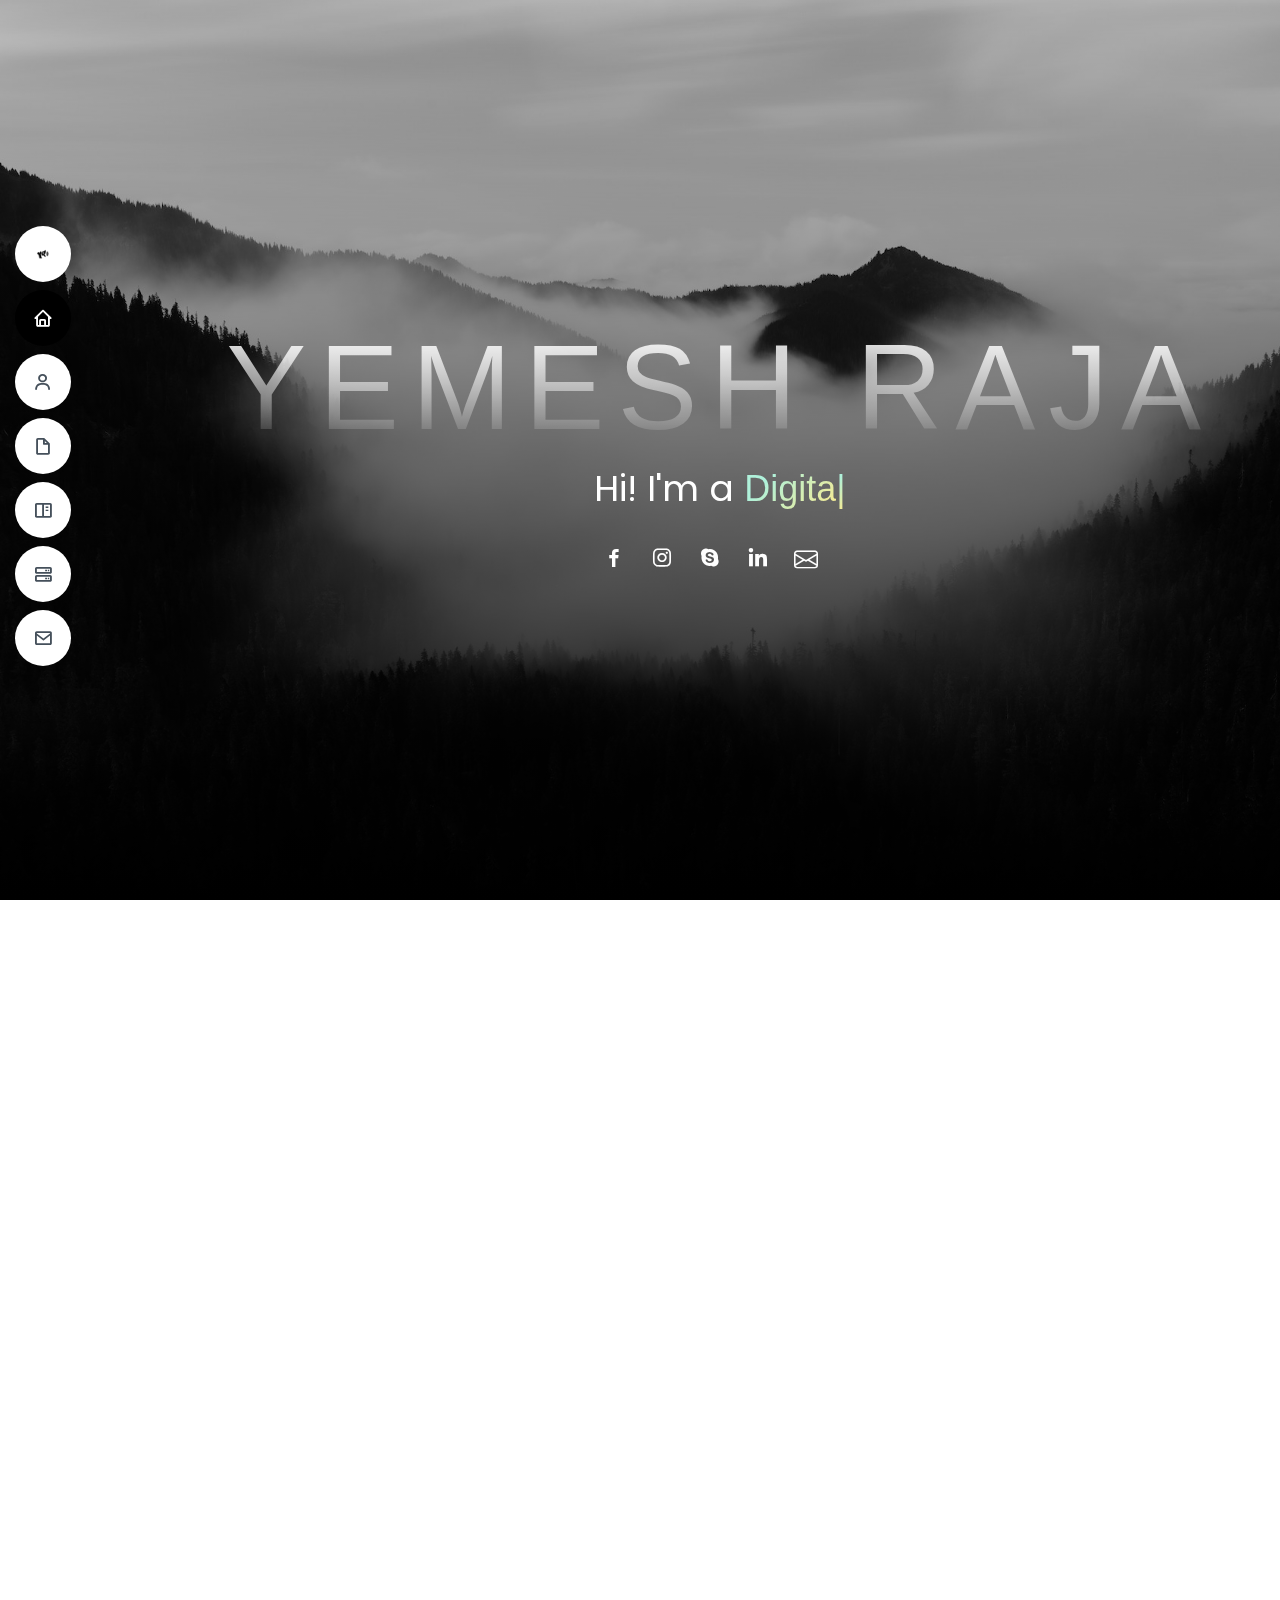
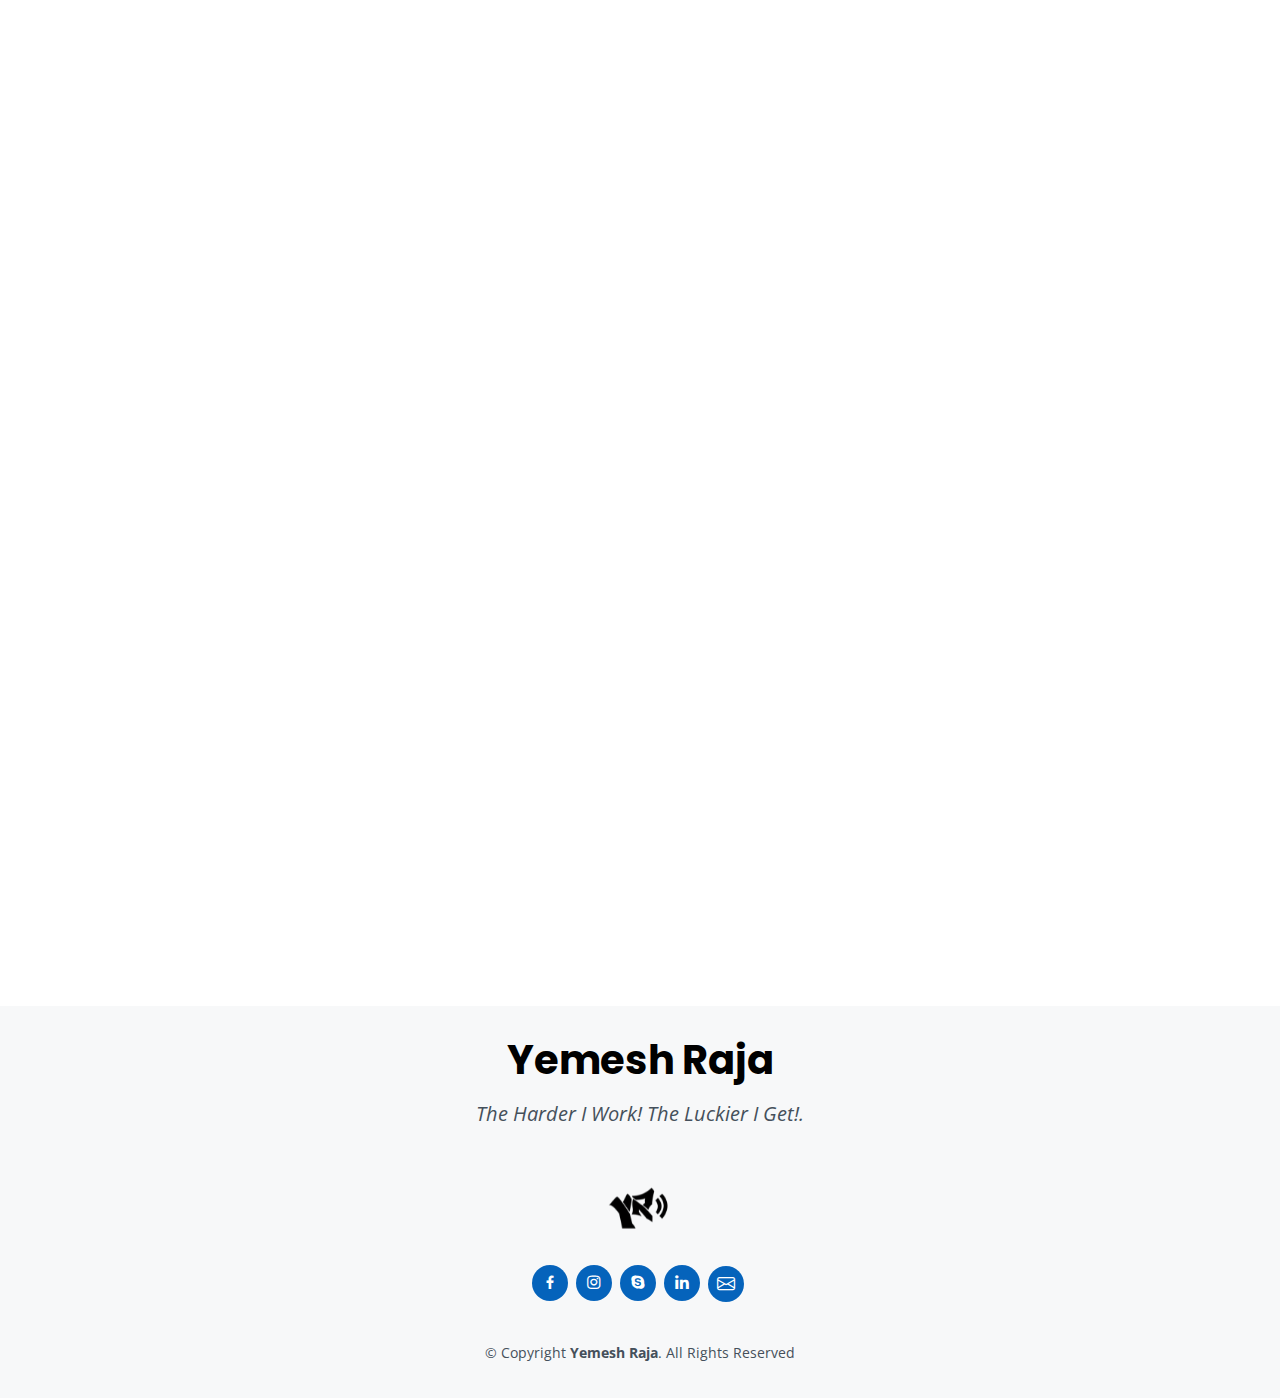
==== commit 9a1acf07: "Update index.html" ====
--- a/index.html
+++ b/index.html
@@ -294,70 +294,70 @@
 
           <div class="col-lg-4 col-md-6 portfolio-item filter-app">
             <div class="portfolio-wrap">
-              <img src="assets/Images/GOOGLE ANALYTICS SKILLSHOP.jpg" class="img-fluid" alt="">
+              <img src="assets/images/GOOGLE ANALYTICS SKILLSHOP.jpg" class="img-fluid" alt="">
               <div class="portfolio-info">
                 <h4>Google Analytics Certification</h4>
                 <p>Certified</p>
                 <div class="portfolio-links">
-                  <a href="assets/Images/GOOGLE ANALYTICS SKILLSHOP.jpg" data-gallery="portfolioGallery" class="portfolio-lightbox" title="Google Analytics Certification"><i class="bx bx-plus"></i></a>
-                  <a href="portfolio-details.html" class="portfolio-details-lightbox" data-glightbox="type: external" title="Portfolio Details"><i class="bx bx-link"></i></a>
-                </div>
-              </div>
-            </div>
-          </div>
-
-          <div class="col-lg-4 col-md-6 portfolio-item filter-app">
-            <div class="portfolio-wrap">
-              <img src="assets/Images/CertificateOfCompletion_Digital Marketing Foundations_page-0001 (1).jpg" class="img-fluid" alt="">
+                  <a href="assets/images/GOOGLE ANALYTICS SKILLSHOP.jpg" data-gallery="portfolioGallery" class="portfolio-lightbox" title="Google Analytics Certification"><i class="bx bx-plus"></i></a>
+                  <a href="portfolio-details.html" class="portfolio-details-lightbox" data-glightbox="type: external" title="Portfolio Details"><i class="bx bx-link"></i></a>
+                </div>
+              </div>
+            </div>
+          </div>
+
+          <div class="col-lg-4 col-md-6 portfolio-item filter-app">
+            <div class="portfolio-wrap">
+              <img src="assets/images/CertificateOfCompletion_Digital Marketing Foundations_page-0001 (1).jpg" class="img-fluid" alt="">
               <div class="portfolio-info">
                 <h4>LinkedIn Digital Marketing Certification</h4>
                 <p>LinkedIn</p>
                 <div class="portfolio-links">
-                  <a href="assets/Images/CertificateOfCompletion_Digital Marketing Foundations_page-0001 (1).jpg" data-gallery="portfolioGallery" class="portfolio-lightbox" title="LinkedIn Digital Marketing Certification"><i class="bx bx-plus"></i></a>
-                  <a href="portfolio-details.html" class="portfolio-details-lightbox" data-glightbox="type: external" title="Portfolio Details"><i class="bx bx-link"></i></a>
-                </div>
-              </div>
-            </div>
-          </div>
-
-          <div class="col-lg-4 col-md-6 portfolio-item filter-app">
-            <div class="portfolio-wrap">
-              <img src="assets/Images/Coursera GOOGLE ADS_page-0001.jpg" class="img-fluid" alt="">
+                  <a href="assets/images/CertificateOfCompletion_Digital Marketing Foundations_page-0001 (1).jpg" data-gallery="portfolioGallery" class="portfolio-lightbox" title="LinkedIn Digital Marketing Certification"><i class="bx bx-plus"></i></a>
+                  <a href="portfolio-details.html" class="portfolio-details-lightbox" data-glightbox="type: external" title="Portfolio Details"><i class="bx bx-link"></i></a>
+                </div>
+              </div>
+            </div>
+          </div>
+
+          <div class="col-lg-4 col-md-6 portfolio-item filter-app">
+            <div class="portfolio-wrap">
+              <img src="assets/images/Coursera GOOGLE ADS_page-0001.jpg" class="img-fluid" alt="">
               <div class="portfolio-info">
                 <h4>Google Ads Course in Coursera</h4>
                 <p>Coursera</p>
                 <div class="portfolio-links">
-                  <a href="assets/Images/Coursera GOOGLE ADS_page-0001.jpg" data-gallery="portfolioGallery" class="portfolio-lightbox" title="Google Ads Course in Coursera"><i class="bx bx-plus"></i></a>
-                  <a href="portfolio-details.html" class="portfolio-details-lightbox" data-glightbox="type: external" title="Portfolio Details"><i class="bx bx-link"></i></a>
-                </div>
-              </div>
-            </div>
-          </div>
-
-          <div class="col-lg-4 col-md-6 portfolio-item filter-app">
-            <div class="portfolio-wrap">
-              <img src="assets/Images/portfolio-01.jpg" class="img-fluid" alt="">
+                  <a href="assets/images/Coursera GOOGLE ADS_page-0001.jpg" data-gallery="portfolioGallery" class="portfolio-lightbox" title="Google Ads Course in Coursera"><i class="bx bx-plus"></i></a>
+                  <a href="portfolio-details.html" class="portfolio-details-lightbox" data-glightbox="type: external" title="Portfolio Details"><i class="bx bx-link"></i></a>
+                </div>
+              </div>
+            </div>
+          </div>
+
+          <div class="col-lg-4 col-md-6 portfolio-item filter-app">
+            <div class="portfolio-wrap">
+              <img src="assets/images/portfolio-01.jpg" class="img-fluid" alt="">
               <div class="portfolio-info">
                 <h4>
 Google Digital Marketing Certification
 </h4>
                 <p>Google Digital Garage</p>
                 <div class="portfolio-links">
-                  <a href="assets/Images/portfolio-01.jpg" data-gallery="portfolioGallery" class="portfolio-lightbox" title="Google Digital Marketing Certificate"><i class="bx bx-plus"></i></a>
-                  <a href="portfolio-details.html" class="portfolio-details-lightbox" data-glightbox="type: external" title="Portfolio Details"><i class="bx bx-link"></i></a>
-                </div>
-              </div>
-            </div>
-          </div>
-
-          <div class="col-lg-4 col-md-6 portfolio-item filter-app">
-            <div class="portfolio-wrap">
-              <img src="assets/Images/Digital Marketing_Future learn_Accenture_page-0001.jpg" class="img-fluid" alt="">
+                  <a href="assets/images/portfolio-01.jpg" data-gallery="portfolioGallery" class="portfolio-lightbox" title="Google Digital Marketing Certificate"><i class="bx bx-plus"></i></a>
+                  <a href="portfolio-details.html" class="portfolio-details-lightbox" data-glightbox="type: external" title="Portfolio Details"><i class="bx bx-link"></i></a>
+                </div>
+              </div>
+            </div>
+          </div>
+
+          <div class="col-lg-4 col-md-6 portfolio-item filter-app">
+            <div class="portfolio-wrap">
+              <img src="assets/images/Digital Marketing_Future learn_Accenture_page-0001.jpg" class="img-fluid" alt="">
               <div class="portfolio-info">
                 <h4>Digital Marketing Certification by Accenture</h4>
                 <p>Accenture</p>
                 <div class="portfolio-links">
-                  <a href="assets/Images/Digital Marketing_Future learn_Accenture_page-0001.jpg" data-gallery="portfolioGallery" class="portfolio-lightbox" title="Digital Marketing Certification by Accenture"><i class="bx bx-plus"></i></a>
+                  <a href="assets/images/Digital Marketing_Future learn_Accenture_page-0001.jpg" data-gallery="portfolioGallery" class="portfolio-lightbox" title="Digital Marketing Certification by Accenture"><i class="bx bx-plus"></i></a>
                   <a href="portfolio-details.html" class="portfolio-details-lightbox" data-glightbox="type: external" title="Portfolio Details"><i class="bx bx-link"></i></a>
                 </div>
               </div>
@@ -366,26 +366,26 @@
 
           <div class="col-lg-4 col-md-6 portfolio-item filter-web">
             <div class="portfolio-wrap">
-              <img src="assets/Images/Creative thinking & Problem Solving_page-0001.jpg" class="img-fluid" alt="">
+              <img src="assets/images/Creative thinking & Problem Solving_page-0001.jpg" class="img-fluid" alt="">
               <div class="portfolio-info">
                 <h4>METROPOLITAN SCHOOL OF BUSINESS PROBLEM SOLVING CERTIFICATION</h4>
                 <p>UK METROPOLITAN School Of Business</p>
                 <div class="portfolio-links">
-                  <a href="assets/Images/Creative thinking & Problem Solving_page-0001.jpg" data-gallery="portfolioGallery" class="portfolio-lightbox" title="METROPOLITAN SCHOOL OF BUSINESS PROBLEM SOLVING CERTIFICATION"><i class="bx bx-plus"></i></a>
-                  <a href="portfolio-details.html" class="portfolio-details-lightbox" data-glightbox="type: external" title="Portfolio Details"><i class="bx bx-link"></i></a>
-                </div>
-              </div>
-            </div>
-          </div>
-
-          <div class="col-lg-4 col-md-6 portfolio-item filter-app">
-            <div class="portfolio-wrap">
-              <img src="assets/Images/GOOGLE ANALYTICS ADVANCED_page-0001.jpg" class="img-fluid" alt="">
+                  <a href="assets/images/Creative thinking & Problem Solving_page-0001.jpg" data-gallery="portfolioGallery" class="portfolio-lightbox" title="METROPOLITAN SCHOOL OF BUSINESS PROBLEM SOLVING CERTIFICATION"><i class="bx bx-plus"></i></a>
+                  <a href="portfolio-details.html" class="portfolio-details-lightbox" data-glightbox="type: external" title="Portfolio Details"><i class="bx bx-link"></i></a>
+                </div>
+              </div>
+            </div>
+          </div>
+
+          <div class="col-lg-4 col-md-6 portfolio-item filter-app">
+            <div class="portfolio-wrap">
+              <img src="assets/images/GOOGLE ANALYTICS ADVANCED_page-0001.jpg" class="img-fluid" alt="">
               <div class="portfolio-info">
                 <h4>Google Analytics Certification</h4>
                 <p>Google Analytics</p>
                 <div class="portfolio-links">
-                  <a href="assets/Images/GOOGLE ANALYTICS ADVANCED_page-0001.jpg" data-gallery="portfolioGallery" class="portfolio-lightbox" title="Google Analytics Certification"><i class="bx bx-plus"></i></a>
+                  <a href="assets/images/GOOGLE ANALYTICS ADVANCED_page-0001.jpg" data-gallery="portfolioGallery" class="portfolio-lightbox" title="Google Analytics Certification"><i class="bx bx-plus"></i></a>
                   <a href="portfolio-details.html" class="portfolio-details-lightbox" data-glightbox="type: external" title="Portfolio Details"><i class="bx bx-link"></i></a>
                 </div>
               </div>
@@ -394,26 +394,26 @@
 
           <div class="col-lg-4 col-md-6 portfolio-item filter-card">
             <div class="portfolio-wrap">
-              <img src="assets/Images/One Month Learn HTML Certificate_page-0001.jpg" class="img-fluid" alt="">
+              <img src="assets/images/One Month Learn HTML Certificate_page-0001.jpg" class="img-fluid" alt="">
               <div class="portfolio-info">
                 <h4>One Month HTML Certification</h4>
                 <p>One Month</p>
                 <div class="portfolio-links">
-                  <a href="assets/Images/One Month Learn HTML Certificate_page-0001.jpg" data-gallery="portfolioGallery" class="portfolio-lightbox" title="One Month HTML Certification"><i class="bx bx-plus"></i></a>
-                  <a href="portfolio-details.html" class="portfolio-details-lightbox" data-glightbox="type: external" title="Portfolio Details"><i class="bx bx-link"></i></a>
-                </div>
-              </div>
-            </div>
-          </div>
-
-          <div class="col-lg-4 col-md-6 portfolio-item filter-app">
-            <div class="portfolio-wrap">
-              <img src="assets/Images/EMAIL MARKETING ON HUBSPOT.jpg" class="img-fluid" alt="...">
+                  <a href="assets/images/One Month Learn HTML Certificate_page-0001.jpg" data-gallery="portfolioGallery" class="portfolio-lightbox" title="One Month HTML Certification"><i class="bx bx-plus"></i></a>
+                  <a href="portfolio-details.html" class="portfolio-details-lightbox" data-glightbox="type: external" title="Portfolio Details"><i class="bx bx-link"></i></a>
+                </div>
+              </div>
+            </div>
+          </div>
+
+          <div class="col-lg-4 col-md-6 portfolio-item filter-app">
+            <div class="portfolio-wrap">
+              <img src="assets/images/EMAIL MARKETING ON HUBSPOT.jpg" class="img-fluid" alt="...">
               <div class="portfolio-info">
                 <h4>EMAIL MARKETING CERTIFICATION ON HUBSPOT</h4>
                 <p>HUBSPOT</p>
                 <div class="portfolio-links">
-                  <a href="assets/Images/EMAIL MARKETING CERTIFICATION ON HUBSPOT.jpg" data-gallery="portfolioGallery" class="portfolio-lightbox" title="Web 3"><i class="bx bx-plus"></i></a>
+                  <a href="assets/images/EMAIL MARKETING CERTIFICATION ON HUBSPOT.jpg" data-gallery="portfolioGallery" class="portfolio-lightbox" title="Web 3"><i class="bx bx-plus"></i></a>
                   <a href="portfolio-details.html" class="portfolio-details-lightbox" data-glightbox="type: external" title="Portfolio Details"><i class="bx bx-link"></i></a>
                 </div>
               </div>
@@ -592,4 +592,4 @@
 
 </body>
 
-</html>+</html>
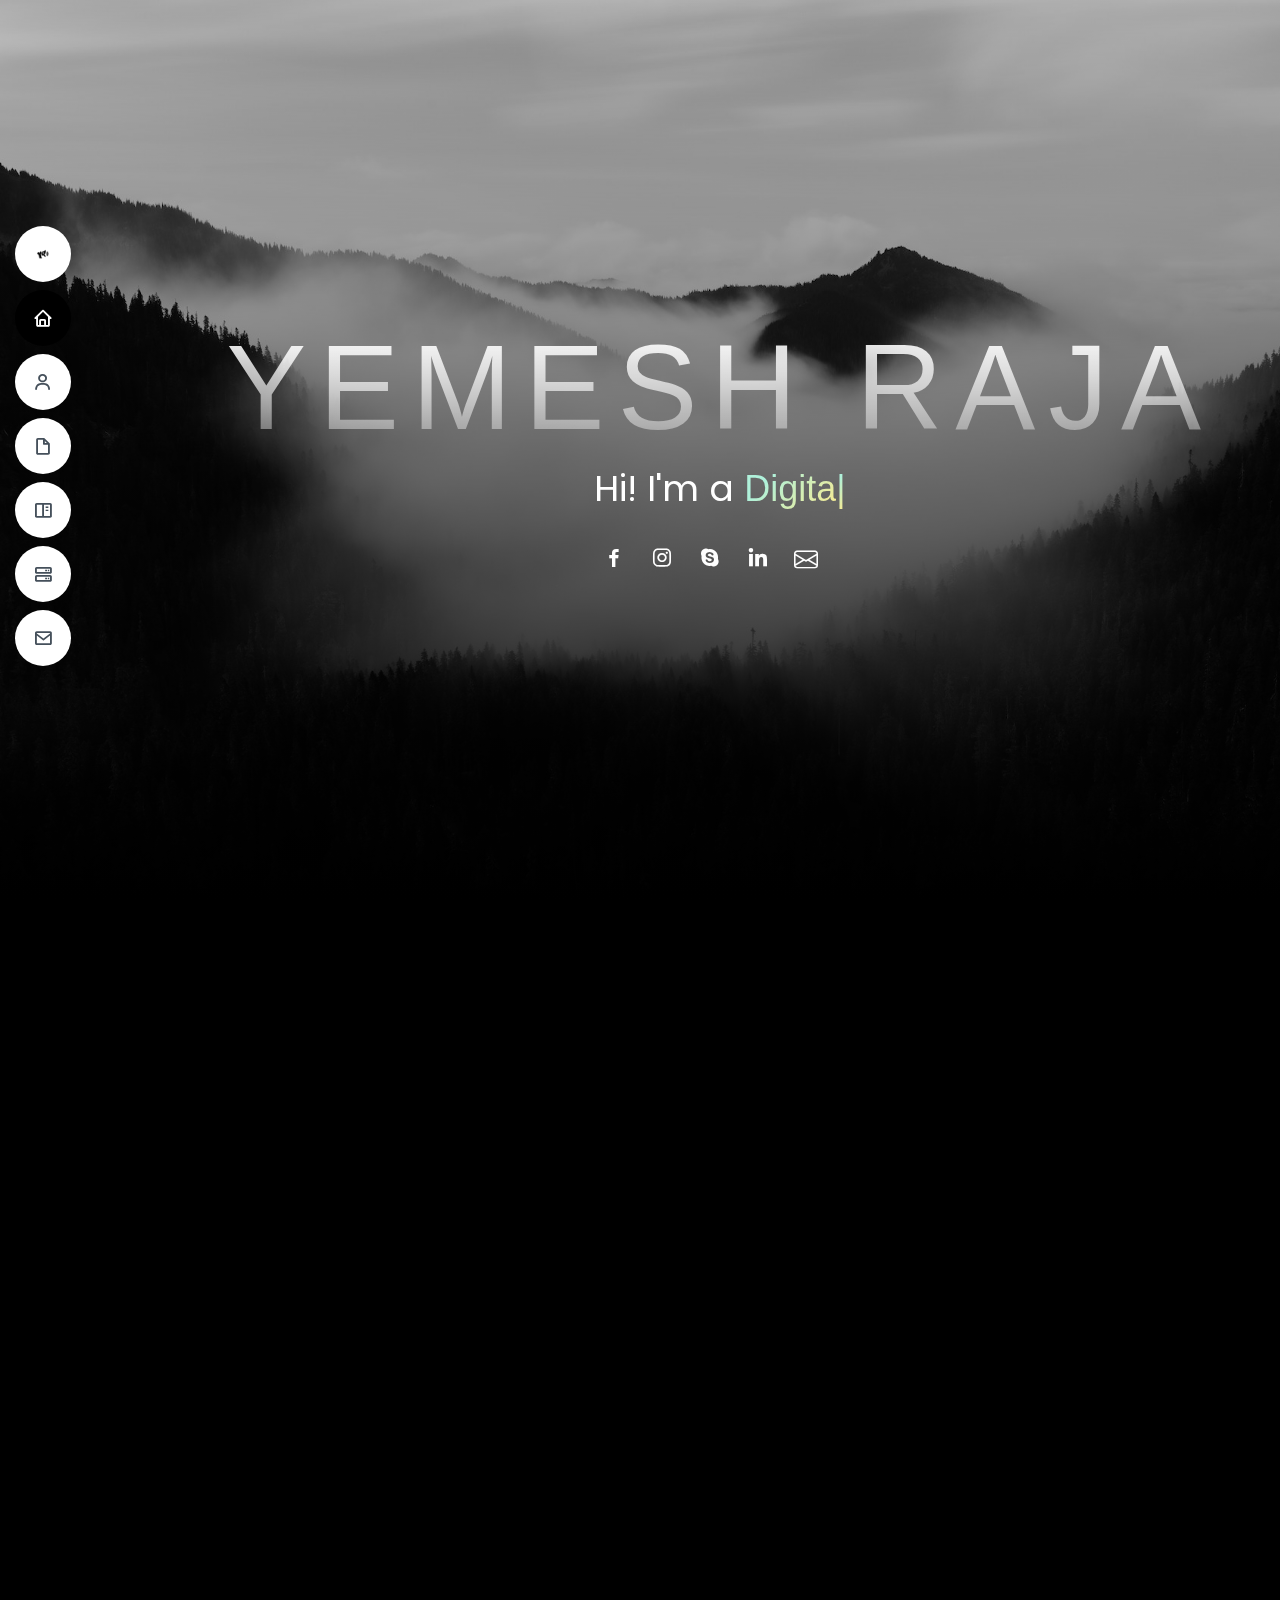
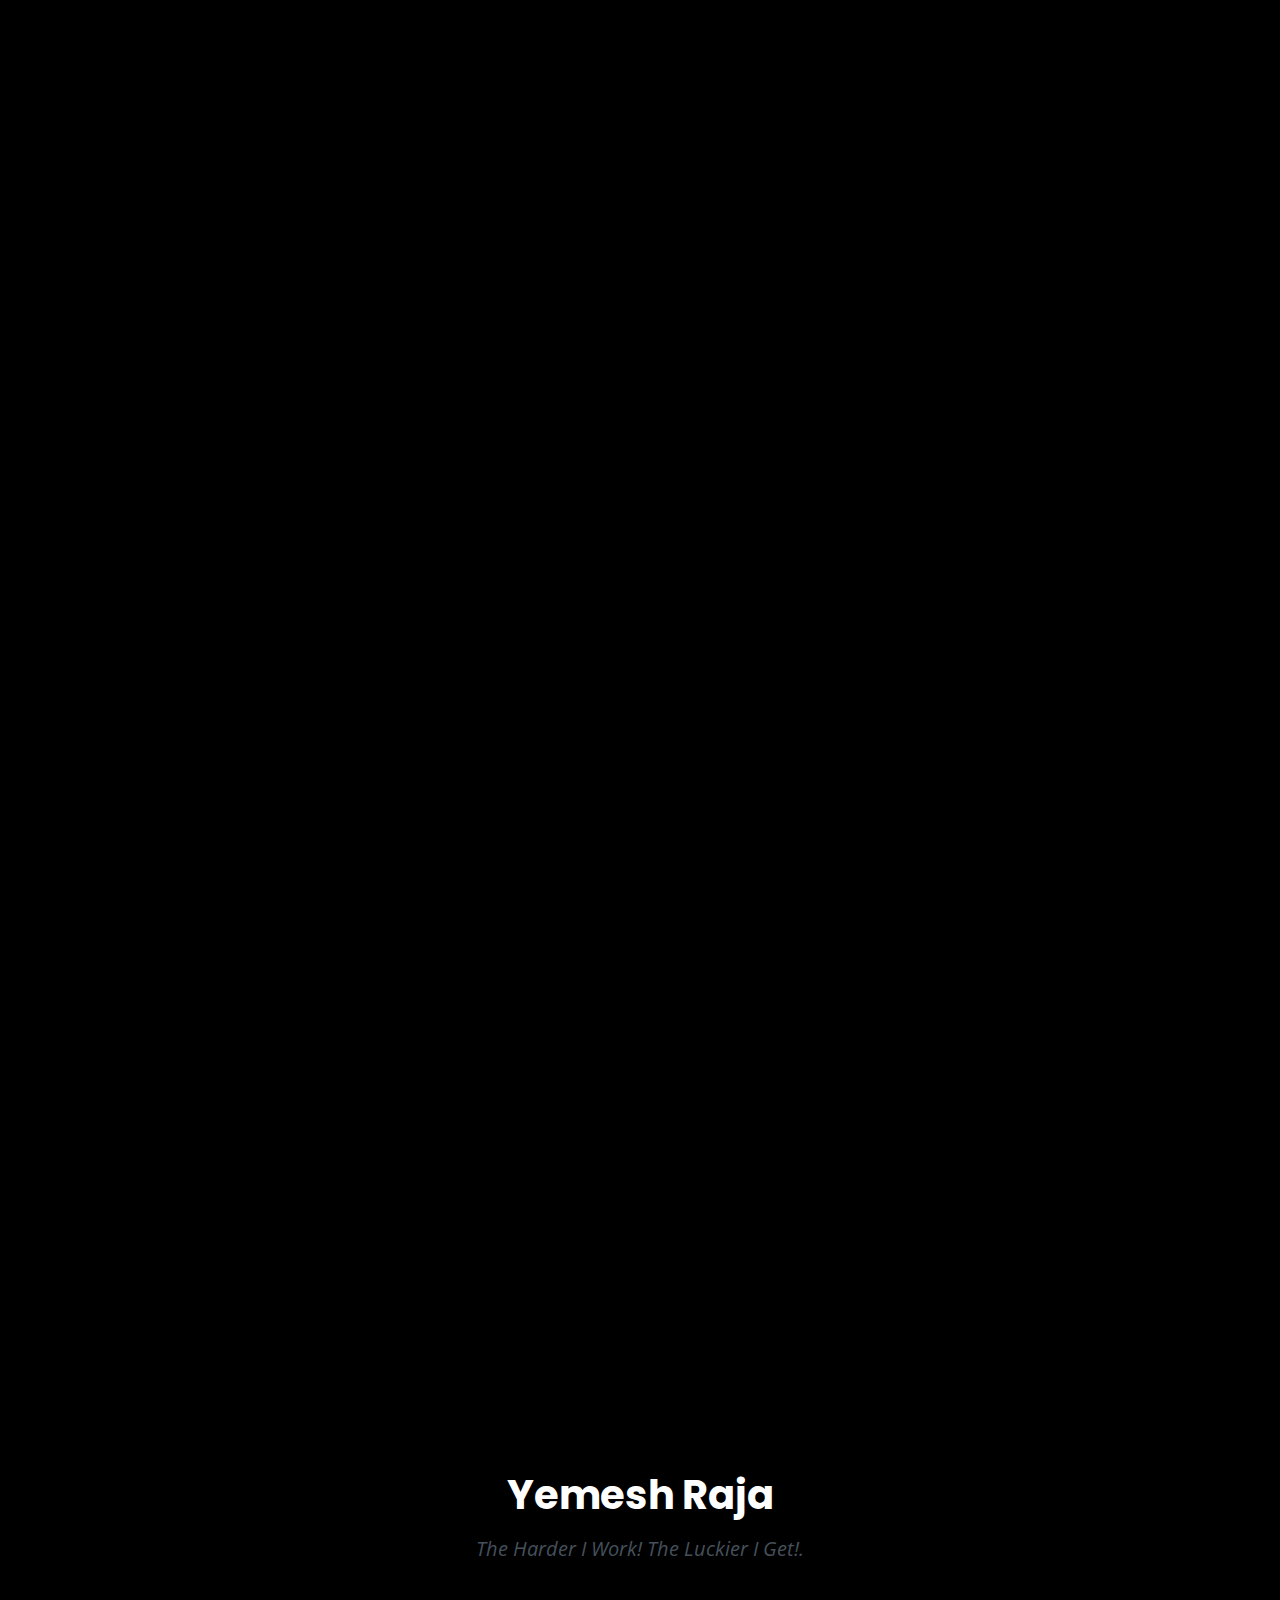
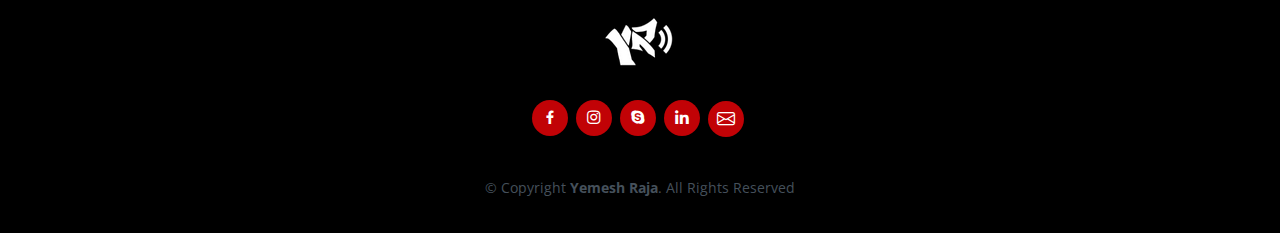
==== commit 13652993: "Website updated" ====
--- a/index.html
+++ b/index.html
@@ -61,7 +61,7 @@
     <div class="container" data-aos="zoom-in" data-aos-delay="100">
       <div class="text-center">
       <h1>YEMESH RAJA</h1>
-      <p>Hi! I'm a <span class="typed" data-typed-items="Digital Marketer,Website Designer, Freelancer"></span></p>
+      <p>Hi! I'm a <span class="typed" data-typed-items="Digital Marketer,Website Designer, Social Media Marketer"></span></p>
       <div class="social-links">
         <a href="https://www.facebook.com/YEMESHRAJA"target="_blank" class="facebook"><i class="bx bxl-facebook"></i></a>
         <a href="https://www.instagram.com/yemesh_raja_marketer/"target="_blank" class="instagram"><i class="bx bxl-instagram"></i></a>
@@ -223,9 +223,31 @@
           </div>
           <div class="col-lg-6">
             <h3 class="resume-title">Professional Experience</h3>
+            
             <div class="resume-item">
               <h4>
-Resource Management Group Intern:</h4>
+Website Developer</h4>
+              <h5>Jan 2023 - April 2024</h5>
+              <p><em>Chennai, TamilNadu, India </em></p>
+            </div>
+
+
+            <div class="resume-item">
+              <h4>
+Recruitment Marketer</h4>
+              <h5>Jan 2022 - Jan 2023</h5>
+              <p><em>Chennai, TamilNadu, India </em></p>
+              <ul>
+                <li>To Create Brand Awareness</li>
+                <li>To Attract Talents (SAP Consultants) into our organization using Marketing Initiative</li>
+                <li>
+                  To Create Content & Run Marketing campaigns.</li>
+              </ul>
+            </div>
+            
+            <div class="resume-item">
+              <h4>
+Resource Management Group Executive</h4>
               <h5>2021 - Present</h5>
               <p><em>Chennai, TamilNadu, India </em></p>
               <ul>
@@ -559,7 +581,7 @@
     <div class="container">
       <h3>Yemesh Raja</h3>
       <p>The Harder I Work! The Luckier I Get!.</p>
-      <div class="text-center"><a href="#hero" class="nav-link scrollto active"><img class="img-fluid mb-0 mb-lg-0" src="assets/img/Untitled design (5).png" alt="..."width="100" height="100" /></div></a>
+      <div class="text-center"><a href="#hero" class="nav-link scrollto active"><img class="img-fluid mb-0 mb-lg-0" src="assets/images/Yemesh Raja Logo.png" alt="..."width="100" height="100" /></div></a>
       <div class="social-links">
         <a href="https://www.facebook.com/YEMESHRAJA"target="_blank" class="facebook"><i class="bx bxl-facebook"></i></a>
         <a href="https://www.instagram.com/yemesh_raja_marketer/"target="_blank" class="instagram"><i class="bx bxl-instagram"></i></a>
--- a/assets/css/style.css
+++ b/assets/css/style.css
@@ -10,11 +10,12 @@
 --------------------------------------------------------------*/
 body {
   font-family: "Open Sans", sans-serif;
-  color: #272829;
+  color: #fff;
+  background-color: #000;
 }
 
 a {
-  color: #0563bb;
+  color: #A50113;
   text-decoration: none;
 }
 
@@ -293,7 +294,7 @@
   font-size: 7.5rem;
   line-height: 7.5rem;
   letter-spacing: 0.8rem;
-  background: linear-gradient(rgba(300, 300, 300, 1.3), rgba(255, 255, 255, 0));
+  background: linear-gradient(rgba(300, 300, 300, 1.3), rgba(255, 255, 255, 0.3));
   -webkit-text-fill-color: transparent;
   -webkit-background-clip: text;
           background-clip: text;
@@ -330,7 +331,7 @@
 }
 
 #hero .social-links a:hover {
-  color: #FFDAB9;
+  color: #000;
 }
 
 @media (max-width: 992px) {
@@ -377,7 +378,7 @@
   margin-bottom: 20px;
   padding-bottom: 20px;
   position: relative;
-  color: #45505b;
+  color: #DFE2DB;
 }
 
 .section-title h2::before {
@@ -397,7 +398,7 @@
   display: block;
   width: 40px;
   height: 3px;
-  background: #0563bb;
+  background: #A50113;
   bottom: 0;
   left: calc(50% - 20px);
 }
@@ -412,7 +413,7 @@
 .about .content h3 {
   font-weight: 700;
   font-size: 26px;
-  color: #728394;
+  color: #DFE2DB;
 }
 
 .about .content ul {
@@ -433,7 +434,7 @@
 .about .content ul i {
   font-size: 16px;
   margin-right: 5px;
-  color: #0563bb;
+  color: #C10206;
   line-height: 0;
 }
 
@@ -502,7 +503,7 @@
   display: block;
   font-weight: 600;
   font-family: "Poppins", sans-serif;
-  color: #45505b;
+  color: #FFFBF2;
 }
 
 .skills .progress .skill .val {
@@ -518,7 +519,7 @@
   width: 1px;
   height: 10px;
   transition: .9s;
-  background-color: #0563bb;
+  background-color: #A50113;
 }
 
 /*--------------------------------------------------------------
@@ -535,7 +536,7 @@
 .resume .resume-item {
   padding: 0 0 20px 20px;
   margin-top: -2px;
-  border-left: 2px solid #0563bb;
+  border-left: 2px solid #A50113;
   position: relative;
 }
 
@@ -545,13 +546,12 @@
   font-weight: 600;
   text-transform: uppercase;
   font-family: "Poppins", sans-serif;
-  color: #0563bb;
+  color: #fff;
   margin-bottom: 10px;
 }
 
 .resume .resume-item h5 {
   font-size: 16px;
-  background: #f7f8f9;
   padding: 5px 15px;
   display: inline-block;
   font-weight: 600;
@@ -579,7 +579,7 @@
   left: -9px;
   top: 0;
   background: #fff;
-  border: 2px solid #0563bb;
+  border: 2px solid #A50113;
 }
 
 /*--------------------------------------------------------------
@@ -812,6 +812,7 @@
 .services .icon-box {
   text-align: center;
   padding: 70px 20px 80px 20px;
+  border-radius: 10px;
   transition: all ease-in-out 0.3s;
   background: #fff;
   box-shadow: 0px 5px 90px 0px rgba(110, 123, 131, 0.05);
@@ -1021,12 +1022,21 @@
 --------------------------------------------------------------*/
 .contact .info {
   width: 100%;
+  padding: 40px;
+  border-radius: 10px;
+  height: 400px;
   background: #fff;
+}
+
+.my-4 {
+
+  color: #C10206 !important;
+
 }
 
 .contact .info i {
   font-size: 20px;
-  color: #0563bb;
+  color: #C10206;
   float: left;
   width: 44px;
   height: 44px;
@@ -1064,6 +1074,9 @@
 
 .contact .php-email-form {
   width: 100%;
+  height: 400px; 
+  padding: 40px;
+  border-radius: 10px;
   background: #fff;
 }
 
@@ -1128,7 +1141,7 @@
 }
 
 .contact .php-email-form button[type="submit"] {
-  background: #0563bb;
+  background: #C10206;
   border: 0;
   padding: 10px 35px;
   color: #fff;
@@ -1162,7 +1175,7 @@
 # Footer
 --------------------------------------------------------------*/
 #footer {
-  background: #f7f8f9;
+  background: #000;
   color: #45505b;
   font-size: 14px;
   text-align: center;
@@ -1170,7 +1183,7 @@
 }
 
 #footer h3 {
-  color: #000000;
+  color: #fff;
   font-size: 40px;
   font-weight: 700;
   position: relative;
@@ -1194,7 +1207,7 @@
 #footer .social-links a {
   font-size: 18px;
   display: inline-block;
-  background: #0563bb;
+  background: #C10206;
   color: #fff;
   line-height: 1;
   padding: 8px 0;
@@ -1207,7 +1220,7 @@
 }
 
 #footer .social-links a:hover {
-  background: #0678e3;
+  background: #000;
   color: #fff;
   text-decoration: none;
 }
